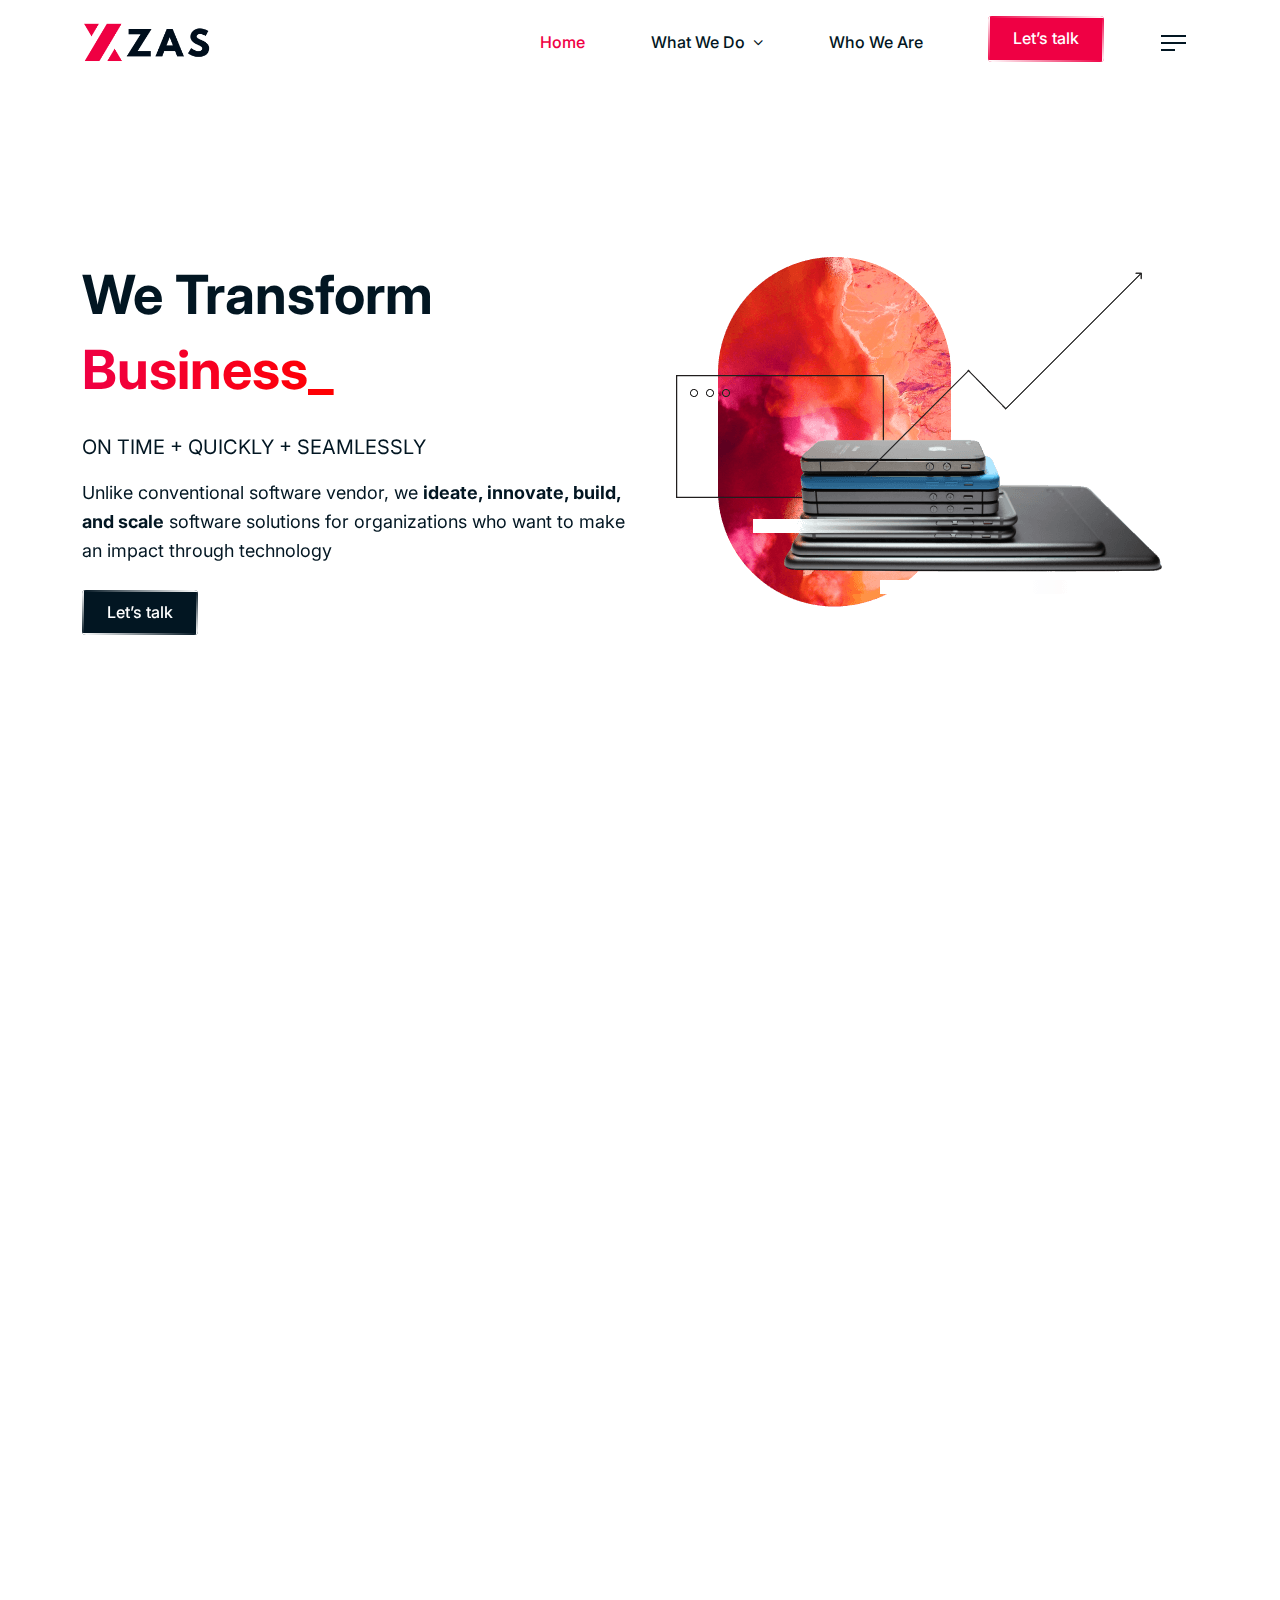
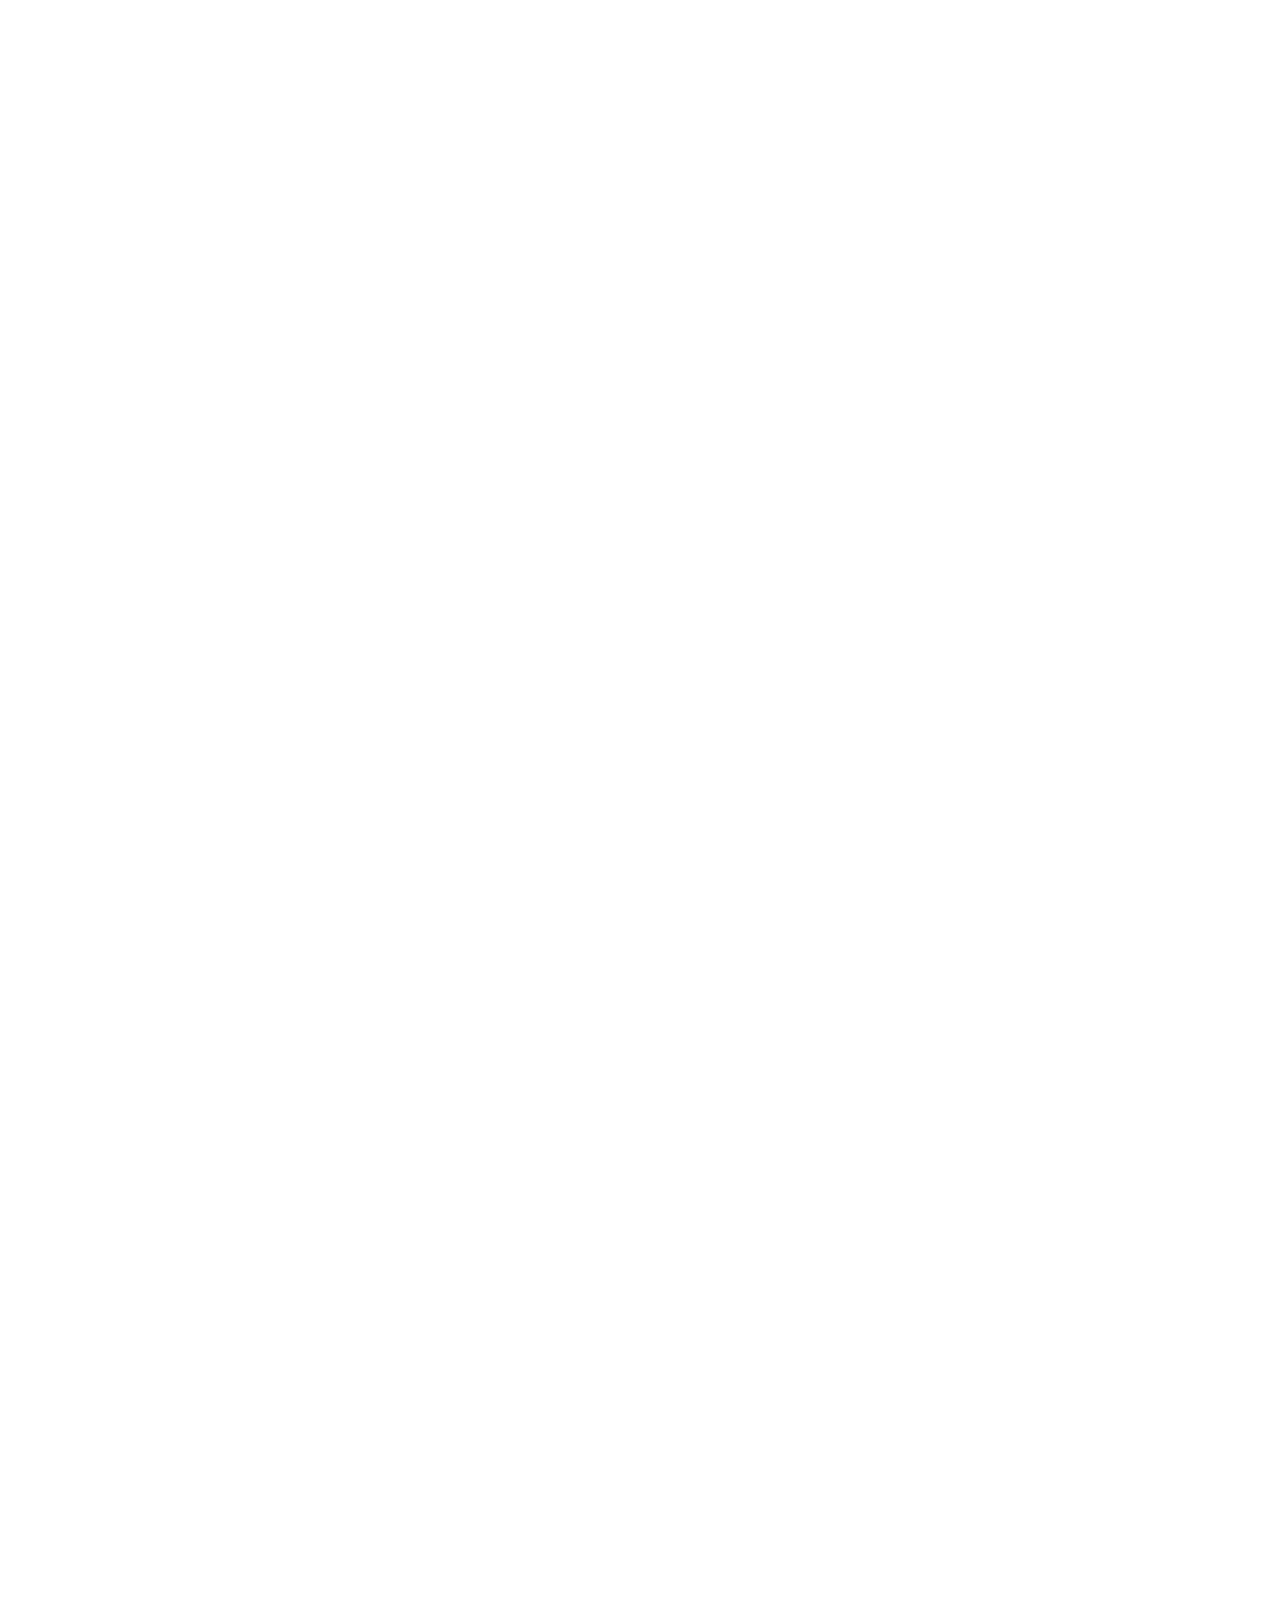
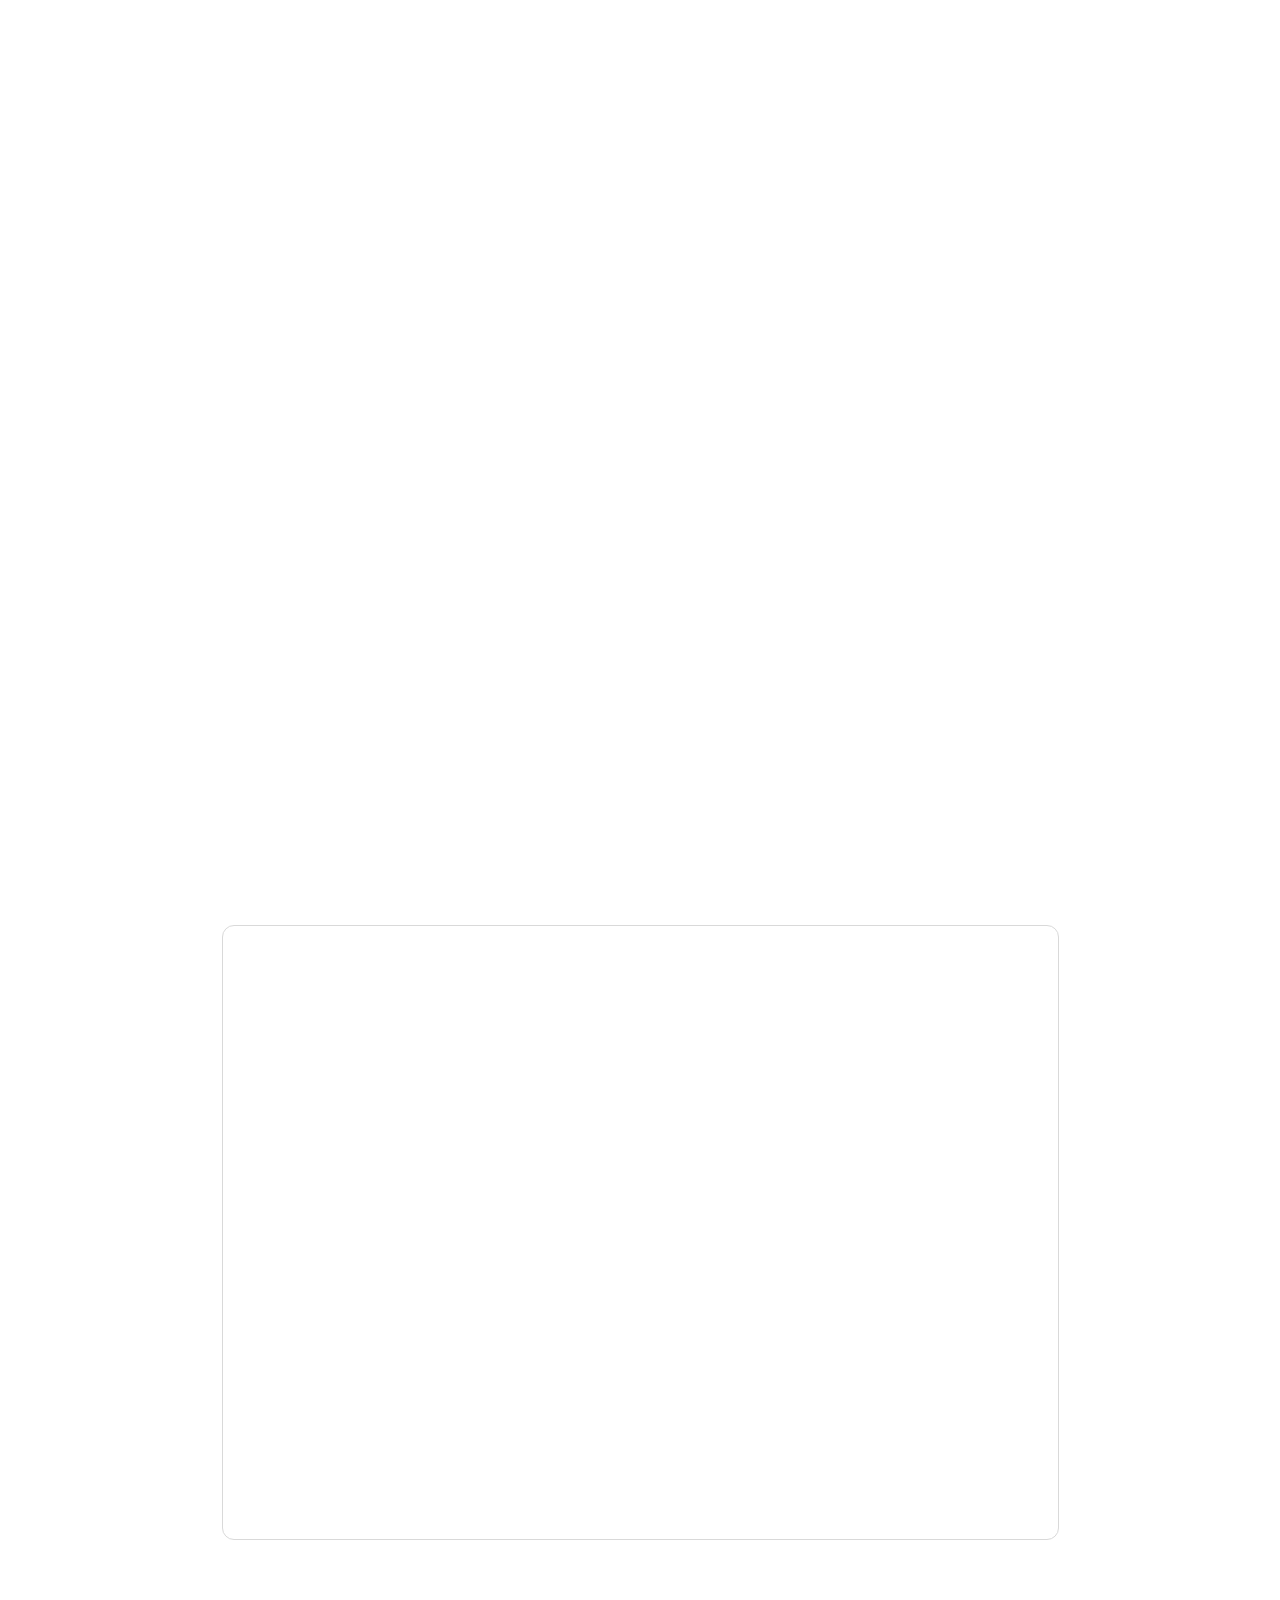
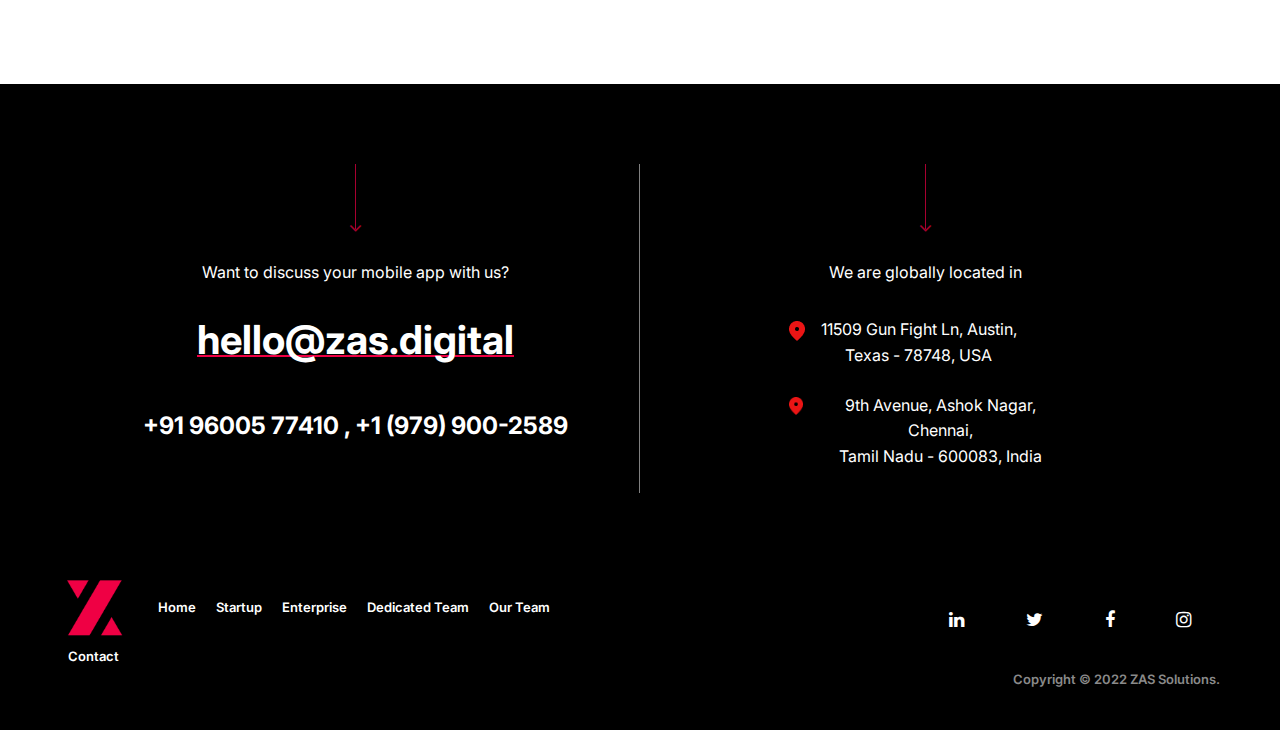
==== index.html @ b621e6e5 "Content Changes" ====
<!doctype html>
<html lang="en">
    <head>
        <meta http-equiv="Content-Type" content="text/html; charset=UTF-8">
        <meta name="viewport" content="width=device-width, initial-scale=1.0, maximum-scale=1.0, user-scalable=0, shrink-to-fit=no">
        <meta http-equiv="X-UA-Compatible" content="IE=edge">
        <link rel="icon" href="assets/images/favicon.svg" sizes="32x32" />
       
        <title>ZAS Solutions | India | You dream It, We Build It</title>
        <meta name="title" content="ZAS Solutions | You dream It, We Build It | Software Development Company | India" />
        <meta name="description" content="ZAS is a software development company headquartered in Austin, that designs and builds scalable software solutions for enterprises and startups. "/>
        <meta name="keywords" content="zas, z axis software solutions, maanavar, dedicated software team, consulting for Startups, technology consulting, strategy consulting, digital consulting, business operations management, operations consulting, digital transformation consulting, it services, it solutions, interactive consulting, zaxis software"/>
        <link rel="canonical" href="https://zas.digital/in-en" />

        <link rel="stylesheet" href="assets/css/aos.css">
        <link rel="stylesheet" href="assets/css/bootstrap.min.css">
        <link rel="stylesheet" href="assets/css/owl.carousel.min.css">
        <link href="https://fonts.googleapis.com/css2?family=Inter:wght@100;200;300;400;500;600;700;800;900&display=swap" rel="stylesheet">
        <link rel="stylesheet" href="assets/css/style.css">
        <link rel="stylesheet" href="assets/font-awesome/css/font-awesome.min.css">
        <link rel="stylesheet" href="assets/favorites/css/styles.min.css">
        
    </head>
    <div class="cursorA"></div>
    <header>
        <nav class="navbar main-menu navbar-expand-lg fixed-top">
            <div class="container">
            <a href="index.html" class="navbar-brand">
                <img src="assets/images/logo.png" class="img-fluid" alt="logo">
            </a>
            <div class="navbar-nav justify-content-end flex-grow-1 pe-3 show-desktop">
                <li>
                <a class="nav-item nav-link active" aria-current="page" href="index.html">Home</a>
                </li>
                <li class="dropdown ">
                    <a href="" class="dropdown-toggle py-2" type="button" id="dropdownMenuButton" data-bs-toggle="dropdown">
                        What We Do
                    </a>
                    <ul class="dropdown-menu" aria-labelledby="dropdownMenuButton">
                        <li><a class="dropdown-item" href="pd-startup.html">Startup</a></li>
                        <li><a class="dropdown-item" href="pd-enterprise.html">Enterprise</a></li>
                        <li><a class="dropdown-item" href="dedicated-team.html">Dedicated Team </a></li>
                    </ul>
                </li>
                <li>
                <a class="nav-item nav-link" href="who-we-are.html">Who We Are</a>
                </li>
                <li>
                    <a href="contact-us.html" class="theam-button red-btn"><span>Let’s talk</span></a>
                </li>
            </div>
            <button class="btn border-0" type="button" data-bs-toggle="offcanvas" data-bs-target="#offcanvasRight" aria-controls="offcanvasRight">
                <div class="bar1"></div>
                <div class="bar2"></div>
                <div class="bar3"></div>
            </button>
            
            </div>
        </nav>
        <div class="offcanvas offcanvas-end" tabindex="-1" id="offcanvasRight" aria-labelledby="offcanvasRightLabel">
            <div class="offcanvas-header d-block text-end">
                <button type="button" class="btn-close text-reset p-4" data-bs-dismiss="offcanvas" aria-label="Close"></button>
            </div>
            <div class="offcanvas-body">  
                <div class="row h-100">
                    <div class="align-self-top">  
                        <div class="overlay-content">
                            <a href="index.html" class="active">Home</a>
                            <a href="pd-startup.html">Startup</a>
                            <a href="pd-enterprise.html">Enterprise</a>
                            <a href="dedicated-team.html">Dedicated Team </a>
                            <a href="about.html">Our Team</a>
                            <a href="https://www.linkedin.com/company/zas-solutions/jobs/" target="_blank" >Jobs</a>
                            <a href="contact-us.html">Contact</a>
                        </div>
                    </div>
                    <div class="contact-menu align-self-end d-md-flex justify-content-between">
                        <div class="menu-contact ps-lg-5">
                            <a href="">hello@zas.digital </a><br>
                            <a href="">+91 96005 77410, +1 (979) 900-2589</a>
                        </div>
                        <div class="social-media align-self-center">
                            <ul>
                                <li><a href="https://www.linkedin.com/company/zas-solutions" target="_blank"><img src="assets/images/linkedin.png" class="img-fluid" alt="linkedin"></a></li>
                                <li><a href="https://twitter.com/zaxissoftware" target="_blank"><img src="assets/images/twitter.png" class="img-fluid" alt="twitter"></a></li>
                                <li><a href="https://www.facebook.com/zaxissoftware/" target="_blank"><img src="assets/images/fb.png" class="img-fluid" alt="facebook"></a></li>
                                <li><a href="https://www.instagram.com/zaxissoftware/" target="_blank"><img src="assets/images/insta.png" class="img-fluid" alt="Insta"></a></li>
                            </ul>
                        </div>
                    </div>
                </div>
            </div>
        </div>
    </header>
    <body>
        <section class="main-banner vh-100">
            <div class="container h-100">
                <div class="d-flex align-self-center h-100">
                    <div class="row">
                        <div class="col-md-6 align-self-center" data-aos="fade-zoom-in" data-aos-easing="ease-in-back" data-aos-delay="300" data-aos-offset="0">
                            <h1 class="mb-4 typewriter">We Transform<br> <span data-text="Business, Ideas, Products"></span> </h1>
                            <span class="font-20 text-uppercase mb-3 d-block">On time + Quickly + Seamlessly</span>
                            <p class="paragraph mb-4">Unlike conventional software vendor, we <strong>ideate, innovate, build, and scale</strong> software solutions for organizations who want to make an impact through technology   </p>
                            <a href="contact-us.html" class="theam-button black-btn"><span>Let’s talk </span></a>
                        </div>
                        <div class="col-md-6 align-self-center text-center" data-aos="fade-zoom-in" data-aos-easing="ease-in-back" data-aos-delay="300" data-aos-offset="0">
                            <img src="assets/images/app-development.png" class="img-fluid" alt="home-banner-image">
                            
                        </div>
                    </div>
                </div>
            </div>
        </section>
        <section class="pb-5">
            <div class="container">
                <div class="row">
                    <div class="col-md-6 mb-4" data-aos="fade-up">
                        <h3 class="mb-4">Who are we, and<br> What we do? </h3>
                        <p class="paragraph">ZAS is a team of ordinary people who've built extraordinary software products for both startups and enterprises. </p>
                        <p class="paragraph">We work alongside founders and partner with them in the process of creating web & mobile apps: <strong>product definition, UX & UI, development, launch, post-launch activities, and support. </strong></p>
                        <div class="my-4 pt-3">
                            <a href="contact-us.html" class="theam-button black-btn"><span>Discuss our process</span></a>
                        </div>
                    </div>
                    <div class="col-md-6" data-aos="fade-up">
                        <div class="who-we-are">
                            <h5 class="mb-3">Discovery</h5>
                            <p>We collaborate with you to understand the problem you’re trying to solve and find the right digital product solution to your problem. We analyze the problem and help you choose the best alternative for your product.</p>
                        </div>
                        <div class="who-we-are">
                            <h5 class="mb-3">Design</h5>
                            <p>Based on the insights gained, you'll collaborate with our designers and product people to create a user-friendly UI/UX experience. You'll also be able to collect feedback from your target users in this process.</p>
                        </div>
                        <div class="who-we-are">
                            <h5 class="mb-3">Development</h5>
                            <p>In our scrum-based agile process, you’ll receive by-weekly iterative builds to track the process, test the product, and make adjustments.</p>
                        </div>
                    </div>
                </div>
            </div>
        </section>
        <section class="multi-platform">
            <div class="container">
                <h3 class="text-center mb-lg-5 mb-4" data-aos="fade-up">Multi-Platform</h3>
                <div class="row justify-content-center" data-aos="fade-up">
                    <div class="col-lg-2 col-md-3 col-6 text-center py-lg-3">
                        <div class="platform-item">
                            <img src="assets/images/flatform-icon1.png" class="img-fluid mb-3" alt="flatform-icon">
                            <p class="fw-500">iOS / Android</p>
                        </div>
                    </div>
                    <div class="col-lg-2 col-md-3 col-6 text-center py-lg-3">
                        <div class="platform-item">
                            <img src="assets/images/flatform-icon2.png" class="img-fluid mb-3" alt="flatform-icon">
                            <p class="fw-500">MacOS / Window</p>
                        </div>
                    </div>
                    <div class="col-lg-2 col-md-3 col-6 text-center py-lg-3">
                        <div class="platform-item">
                            <img src="assets/images/flatform-icon3.png" class="img-fluid mb-3" alt="flatform-icon">
                            <p class="fw-500">Wearables</p>
                        </div>
                    </div>
                    <div class="col-lg-2 col-md-3 col-6 text-center py-lg-3">
                        <div class="platform-item">
                            <img src="assets/images/flatform-icon4.png" class="img-fluid mb-3" alt="flatform-icon">
                            <p class="fw-500">IoT</p>
                        </div>
                    </div>
                    <div class="col-lg-2 col-md-3 col-6 text-center py-lg-3">
                        <div class="platform-item">
                            <img src="assets/images/flatform-icon5.png" class="img-fluid mb-3" alt="flatform-icon">
                            <p class="fw-500">Smart TVs</p>
                        </div>
                    </div>
                    <div class="col-lg-2 col-md-3 col-6 text-center  py-lg-3">
                        <div class="platform-item">
                            <img src="assets/images/flatform-icon6.png" class="img-fluid mb-3" alt="flatform-icon">
                            <p class="fw-500">Handheld / POS</p>
                        </div>
                    </div>
                </div>
            </div>
        </section>
        <section class="py-lg-5 ">
            <div class="container py-5">
                <h3 class="text-center mb-5" data-aos="fade-up">What We Do</h3>
                <div class="row justify-content-center" data-aos="fade-up">
                    <div class="col-lg-4 col-md-6 mb-4">
                        <div class="primary-card card what-wedo-card">
                            <div class="card-header text-center bg-none border-0  border-line position-relative">
                                <h4>Start Up</h4>
                            </div>
                            <div class="card-body text-center py-4 ">
                                <div class="body-content">
                                    <h5 class="fw-600 mb-3 mt-2">Prototype Development </h5>
                                    <p>From Idea to a Functional<br> Product </p>
                                </div>
                                <a href="contact-us.html" class="theam-button black-btn mb-3 mt-1"><span>Build me a product</span></a>
                            </div>
                            <div class="card-footer bg-none pt-4">
                                <ul>
                                    <li>Analysis</li>
                                    <li>Design and Development </li>
                                    <li>MVP</li>
                                    <li>Support</li>
                                </ul>
                            </div>
                        </div>
                    </div>
                    <div class="col-lg-4 col-md-6 mb-4">
                        <div class="primary-card card what-wedo-card">
                            <div class="card-header text-center bg-none border-0  border-line position-relative">
                                <h4>SME</h4>
                            </div>
                            <div class="card-body text-center py-4 ">
                                <div class="body-content">
                                    <h5 class="fw-600 mb-3 mt-2">Digital Transformation </h5>
                                    <p>Mobile Apps, Web Services</p>
                                </div>
                                <a href="contact-us.html" class="theam-button black-btn mb-3 mt-1"><span>Embark on the digital journey</span></a>
                            </div>
                            <div class="card-footer bg-none pt-4">
                                <ul>
                                    <li>Digital Strategy </li>
                                    <li>Application modernization </li>
                                    <li>Architecture</li>
                                    <li>DevOps</li>
                                    <li>Cloud Solutions </li>
                                </ul>
                            </div>
                        </div>
                    </div>
                    <div class="col-lg-4 col-md-6 mb-4">
                        <div class="primary-card card what-wedo-card">
                            <div class="card-header text-center bg-none border-0 border-line position-relative">
                                <h4>Dedicated Team</h4>
                            </div>
                            <div class="card-body text-center py-4 ">
                                <div class="body-content">
                                    <h5 class="fw-600 mb-3 mt-2">Agile Team On Demand </h5>
                                    <p>Project Manager, Developer,<br> Designer and QA </p>
                                </div>
                                <a href="contact-us.html" class="theam-button black-btn mb-3 mt-1"><span>Scale your Team</span></a>
                            </div>
                            <div class="card-footer bg-none pt-4">
                                <ul>
                                    <li>Top 1% Talent</li>
                                    <li>Best Quality/Cost ratio </li>
                                    <li>Effective Collaboration </li>
                                    <li>On-Demand Scaling</li>
                                    <li>Time-Zone Alignment</li>
                                </ul>
                            </div>
                        </div>
                    </div>
                </div>
            </div>
        </section>
        <section class="py-5 mt-lg-5">
            <div class="container py-5 mt-lg-4">
                <div class="row">
                    <div class="col-xl-4 col-md-5 pe-lg-3 mb-4"  data-aos="fade-up">
                        <h3>As you can see, our top tech experts really got you covered.</h3>
                        <p>Don't see the technology you need? <br>No worries, we will arrange it for you!<br> Just contact us!</p>
                        <a href="contact-us.html" class="theam-button black-btn mt-4"><span>Let’s talk</span></a>
                    </div>
                    <div class="col-xl-6 col-md-7 ms-auto" data-aos="fade-up">
                        <div class="row row-cols-lg-5 text-center">
                            <div class="col mb-4">
                                <div class="experts">
                                    <img src="assets/images/icon1.png" class="img-fluid" alt="icons">
                                    <p>Node.js</p>
                                </div>
                            </div>
                            <div class="col mb-4">
                                <div class="experts">
                                    <img src="assets/images/icon2.png" class="img-fluid" alt="icons">
                                    <p>React Native</p>
                                </div>
                            </div>
                            <div class="col mb-4">
                                <div class="experts">
                                    <img src="assets/images/icon2.png" class="img-fluid" alt="icons">
                                    <p>React.js</p>
                                </div>
                            </div>
                            <div class="col mb-4">
                                <div class="experts">
                                    <img src="assets/images/icon4.png" class="img-fluid" alt="icons">
                                    <p>Angular</p>
                                </div>
                            </div>
                            <div class="col mb-4">
                                <div class="experts">
                                    <img src="assets/images/icon5.png" class="img-fluid" alt="icons">
                                    <p>Javascript</p>
                                </div>
                            </div>
                            <div class="col mb-4">
                                <div class="experts">
                                    <img src="assets/images/icon6.png" class="img-fluid" alt="icons">
                                    <p>.Net Core</p>
                                </div>
                            </div>
                            <div class="col mb-4">
                                <div class="experts">
                                    <img src="assets/images/icon7.png" class="img-fluid" alt="icons">
                                    <p>.Net</p>
                                </div>
                            </div>
                            <div class="col mb-4">
                                <div class="experts">
                                    <img src="assets/images/icon8.png" class="img-fluid" alt="icons">
                                    <p>Xamarin</p>
                                </div>
                            </div>
                            <div class="col mb-4">
                                <div class="experts">
                                    <img src="assets/images/icon9.png" class="img-fluid" alt="icons">
                                    <p>Java</p>
                                </div>
                            </div>
                            <div class="col mb-4">
                                <div class="experts">
                                    <img src="assets/images/icon12.png" class="img-fluid" alt="icons">
                                    <p>PHP</p>
                                </div>
                            </div>
                            <div class="col mb-4">
                                <div class="experts">
                                    <img src="assets/images/icon11.png" class="img-fluid" alt="icons">
                                    <p>Mongo DB</p>
                                </div>
                            </div>
                            <div class="col mb-4">
                                <div class="experts">
                                    <img src="assets/images/icon10.png" class="img-fluid" alt="icons">
                                    <p>SQL</p>
                                </div>
                            </div>
                            <div class="col mb-4">
                                <div class="experts">
                                    <img src="assets/images/icon13.png" class="img-fluid" alt="icons">
                                    <p>Wordpress</p>
                                </div>
                            </div>
                            <div class="col mb-4">
                                <div class="experts">
                                    <img src="assets/images/icon14.png" class="img-fluid" alt="icons">
                                    <p>AWS</p>
                                </div>
                            </div>
                            <div class="col mb-4">
                                <div class="experts">
                                    <img src="assets/images/icon15.png" class="img-fluid" alt="icons">
                                    <p>Azure</p>
                                </div>
                            </div>
                        </div>
                    </div>
                </div>
                
            </div>
        </section>
        <section class="certify pt-3 py-lg-5">
            <div class="container py-lg-5">
                <h3 class="text-center mb-5" data-aos="fade-up">Our Experts Are Certified With</h3>
                <div class="row" data-aos="fade-up">
                    <div class="col-xl-2 col-md-4 col-6 text-center align-self-center mb-4">
                        <img src="assets/images/experts1.png" class="img-fluid" alt="Certified experts">
                    </div>
                    <div class="col-lg-2 col-md-4 col-6  text-center align-self-center mb-4">
                        <img src="assets/images/experts2.png" class="img-fluid" alt="Certified experts">
                    </div>
                    <div class="col-lg-2 col-md-4 col-6  text-center align-self-center mb-4">
                        <img src="assets/images/experts3.png" class="img-fluid" alt="Certified experts">
                    </div>
                    <div class="col-lg-2 col-md-4 col-6  text-center align-self-center mb-4">
                        <img src="assets/images/experts4.png" class="img-fluid" alt="Certified experts">
                    </div>
                    <div class="col-lg-2 col-md-4 col-6 text-center align-self-center mb-4">
                        <img src="assets/images/experts5.png" class="img-fluid" alt="Certified experts">
                    </div>
                    <div class="col-lg-2 col-md-4 col-6 text-center align-self-center mb-4">
                        <img src="assets/images/experts6.png" class="img-fluid" alt="Certified experts">
                    </div>
                </div>
            </div>
        </section>
        <section class="faq py-5 mb-lg-5">
            <div class="container py-5">
               <div class="col-lg-9 col-md-12 mx-auto">
                    <h3 class="text-center mb-5" data-aos="fade-up">Frequently Asked Questions</h3>
                    <div class="faq-items" >
                        <div class="accordion" id="faq">
                            <div class="accordion-item" data-aos="fade-up">
                                <h2 class="accordion-header" id="headingOne">
                                    <button class="accordion-button" type="button" data-bs-toggle="collapse" data-bs-target="#collapseOne" aria-expanded="true" aria-controls="collapseOne">
                                        How much does it cost to make an app?
                                    </button>
                                </h2>
                                <div id="collapseOne" class="accordion-collapse collapse show" aria-labelledby="headingOne" data-bs-parent="#faq">
                                    <div class="accordion-body">
                                        <p>“Not all apps are created equal” - says the ‘Declaration of Techdependence’. The type of your app will determine the complexity of the solution and the number of hours required. While type is the first thing you should figure out, you have to set the features requirement. In IT the industry standard on paying people is measured in hourly rates of which vary anywhere from $25 to $200/hour. </p>
                                    </div>
                                </div>
                            </div>
                            <div class="accordion-item" data-aos="fade-up">
                                <h2 class="accordion-header" id="headingTwo">
                                    <button class="accordion-button collapsed" type="button" data-bs-toggle="collapse" data-bs-target="#collapseTwo" aria-expanded="false" aria-controls="collapseTwo">
                                        What is MVP?
                                    </button>
                                </h2>
                                <div id="collapseTwo" class="accordion-collapse collapse" aria-labelledby="headingTwo" data-bs-parent="#faq">
                                    <div class="accordion-body">
                                        <p>MVP stands for Minimum Viable Product. MVP is the best way to check if your idea really has a demand? Will people use it or not? Mostly, this is a product with ONLY ONE function.  The whole point of MVP is that you should define what your app does in one sentence and create a product that does nothing else. </p>    
                                    </div>
                                </div>
                            </div>
                            <div class="accordion-item" data-aos="fade-up">
                                <h2 class="accordion-header" id="headingThree">
                                    <button class="accordion-button collapsed" type="button" data-bs-toggle="collapse" data-bs-target="#collapseThree" aria-expanded="false" aria-controls="collapseThree">
                                        Why do you use Agile methodology?  
                                    </button>
                                </h2>
                                <div id="collapseThree" class="accordion-collapse collapse" aria-labelledby="headingThree" data-bs-parent="#faq">
                                    <div class="accordion-body">
                                        <p>From a software development point of view, Agile channels motivation and productivity into a customer-centric approach. From an enterprise point of view, Agile provides flexibility and reduces time to market. It prioritizes and re-prioritizes tasks by integrating user feedback, which ultimately makes development easier for software engineers and helps a product meet customer needs more fluidly. </p>    
                                    </div>
                                </div>
                            </div>
                            <div class="accordion-item" data-aos="fade-up">
                                <h2 class="accordion-header" id="headingFour">
                                    <button class="accordion-button collapsed" type="button" data-bs-toggle="collapse" data-bs-target="#collapseFour" aria-expanded="false" aria-controls="collapseFour">
                                        What services does ZAS offer as a software house?   
                                    </button>
                                </h2>
                                <div id="collapseFour" class="accordion-collapse collapse" aria-labelledby="headingFour" data-bs-parent="#faq">
                                    <div class="accordion-body">
                                        <p>At ZAS, we genuinely believe in a flexible approach to the client’s needs and the goals they plan to achieve. That’s why we deliver the full spectrum of software services. Our main area of expertise is custom software development; we build tailor-made applications with business in mind. At the same time, we can help you by forming dedicated, cross-functional development teams or through staff augmentation services. We also offer software solution consulting when needed, especially when you need advice on software solutions or are stuck with a particular project. </p>     
                                    </div>
                                </div>
                            </div>
                            <div class="accordion-item" data-aos="fade-up">
                                <h2 class="accordion-header" id="headingFive">
                                    <button class="accordion-button collapsed" type="button" data-bs-toggle="collapse" data-bs-target="#collapseFive" aria-expanded="false" aria-controls="collapseFive">
                                        What do we need before starting a software project with your company?    
                                    </button>
                                </h2>
                                <div id="collapseFive" class="accordion-collapse collapse" aria-labelledby="headingFive" data-bs-parent="#faq">
                                    <div class="accordion-body">
                                        <p>We know no one solution fits all kinds of clients and business cases, but we have created our own “ZAS Way” methodology, based on which we focus firstly on your business, your goals, and the existing technological landscape. Therefore, before we start any project, we need to go through the initial business engagement and discovery together with you. Based on the output of this phase, we can propose a dedicated solution, and of course you can decide if you will proceed further with ZAS. </p>    
                                    </div>
                                </div>
                            </div>
                            <div class="accordion-item" data-aos="fade-up">
                                <h2 class="accordion-header" id="headingSix">
                                    <button class="accordion-button collapsed" type="button" data-bs-toggle="collapse" data-bs-target="#collapseSix" aria-expanded="false" aria-controls="collapseSix">
                                        How do we assure privacy and confidentiality?     
                                    </button>
                                </h2>
                                <div id="collapseSix" class="accordion-collapse collapse" aria-labelledby="headingSix" data-bs-parent="#faq">
                                    <div class="accordion-body">
                                        <p>We sign NDAs and Confidentiality Agreements as required by you. All our employees are full-time employees and are bound by company Confidentiality and Non-Disclosure clauses. Additionally, for sensitive projects, we can sign custom NDAs. </p>    
                                    </div>
                                </div>
                            </div>
                        </div>
                    </div>
               </div>
            </div>
         </section>
         
        <footer>
            <div class="footer-top">
                <div class="container">
                    <div class="row">
                        <div class="col-lg-6 text-white text-center border-right position-relative">
                            <div class="down-arrow position-relative"></div>
                            <p class="mt-5 mb-4">Want to discuss your mobile app with us?</p>
                            <h2 class=""><a href="mailto:hello@zas.digital" class="link white link--big link--animated with-padding link-reverse-direction"><span class="inner">hello@zas.digital</span></a></h2>
                            <h5> 
                            <a href="tel:+91 96005 77410">+91 96005 77410 , </a>
                                <a href="tel:+1 (979) 900-2589">+1 (979) 900-2589</a></h5>   
                        </div>
                        <div class="col-lg-6 text-white text-center  position-relative">
                            <div class="down-arrow position-relative"></div>
                            <p class="mt-5 mb-4 pb-lg-2">We are globally located in</p>
                            <div class="col-md-6 mx-auto">
                                <div class="d-flex mb-4">
                                    <div class="me-3">
                                        <img src="assets/images/location.png" class="img-fluid" alt="location">
                                    </div>
                                    <div>
                                        <p class="text-white mb-0">11509 Gun Fight Ln, Austin,<br> Texas - 78748, USA</p>
                                    </div>
                                </div>
                                <div class="d-flex mb-4">
                                    <div class="me-3">
                                        <img src="assets/images/location.png" class="img-fluid" alt="location">
                                    </div>
                                    <div>
                                        <p class="text-white mb-0">9th Avenue, Ashok Nagar, Chennai,<br> Tamil Nadu - 600083, India</p>
                                    </div>
                                </div>
                            </div>
                        </div>
                    </div>
                </div>
            </div>
            <div class="footer-bottom pb-4">
                <div class="container-fluid px-lg-5 px-2">
                    <div class="row mx-0">
                        <div class="col-lg-6 text-lg-start align-self-center text-center">
                            <ul class="">
                                <li  class="footer-logo"><a href="index.html"><img src="assets/images/footer-logo.png" class="img-fluid me-lg-2 mb-lg-0 mb-4" width="70px" alt="footer-logo"></a></li>
                                <li><a href="index.html">Home</a></li>
                                <li><a href="pd-startup.html">Startup</a></li>
                                <li><a href="pd-enterprise.html">Enterprise</a></li>
                                <li class="show-desktop"><a href="dedicated-team.html" class="active">Dedicated Team </a></li>
                                <li><a href="about.html">Our Team</a></li>
                                <li><a href="contact-us.html">Contact</a></li>
                                
                            </ul>
                        </div>
                        <div class="col-lg-6 py-lg-0 py-4 align-self-center text-lg-end text-center">
                            <ul class="social-icons">
                                <li><a href="https://www.linkedin.com/company/zas-solutions" target="_blank"><i class="fa fa-linkedin"></i></a></li>
                                <li><a href="https://twitter.com/zaxissoftware" target="_blank"><i class="fa fa-twitter"></i></a></li>
                                <li><a href="https://www.facebook.com/zaxissoftware/" target="_blank"><i class="fa fa-facebook"></i></a></li>
                                <li><a href="https://www.instagram.com/zaxissoftware/" target="_blank"><i class="fa fa-instagram"></i></a></li>
                            </ul>
                        </div>
                        <div class="col-md-12 copyright text-lg-end text-center">
                            <p>Copyright © 2022 ZAS Solutions.</p>
                        </div>
                    </div>
                </div>
            </div>
        </footer>
        
        <script src="assets/js/jquery.js"></script>
        <script src="assets/js/popper.min.js"></script>
        <script src="assets/js/bootstrap.min.js"></script>
        <script src="assets/js/aos.js"></script>
        <script src="assets/js/custom.js"></script>
        <script src="assets/js/owl.carousel.js"></script>
        <script src="assets/js/gsap.min.js"></script>
        
    </body>
</html>
---- assets/css/style.css ----
:root {
  --black-color: #021622;
  /* --red-color:#EB1515; */
  --red-color: #ef0044;
  --white-color: #ffffff;
  --dark-green-color: #ffffff;
  --light-blue-color: #f9fbff;
}
.text-black {
  color: var(--black-color) !important;
}
.bg-black {
  background-color: var(--black-color) !important;
}

.text-red {
  color: var(--red-color) !important;
}
.bg-red {
  background-color: var(--red-color) !important;
}

.text-white {
  color: var(--white-color) !important;
}
.bg-white {
  background-color: var(--white-color) !important;
}

.text-light-blue {
  color: var(--light-blue-color) !important;
}
.bg-light-blue {
  background-color: var(--light-blue-color) !important;
}
/* global properties */

body {
  font-family: "Inter", sans-serif;
  font-size: 16px;
  color: var(--black-color);
  line-height: 1.6;
  font-weight: 400;
  transition: all 1.3s ease-out;
}

.paragraph {
  font-size: 18px !important;
  line-height: 1.6;
}
ul {
  padding: 0;
  margin: 0;
}
h1,
h2,
h3,
h4,
h5,
h6 {
  font-weight: 700;
}
h1 {
  font-size: 54px;
  line-height: 75px;
}
h2 {
  font-size: 40px;
  line-height: 62px;
}
h3 {
  font-size: 36px;
  line-height: 50px;
}
h4 {
  font-size: 26px;
}
h5 {
  font-size: 24px;
}
h6 {
  font-size: 20px;
}
.font-20 {
  font-size: 20px;
}
.fw-600 {
  font-weight: 600;
}
.fw-500 {
  font-weight: 500;
}
.bg-none {
  background-color: transparent;
  background: transparent;
}
.theam-button {
  text-decoration: none;
  color: var(--white-color) !important;
  font-weight: 500;
  padding: 10px 25px;
  display: inline-block;
  border-radius: 4px;
  transition: all ease 0.5s;
  position: relative;
  overflow: hidden;
}
.black-btn {
  background: var(--black-color);
}
.red-btn {
  background: var(--red-color);
}
.theam-button:before {
  content: "";
  position: absolute;
  top: 0;
  left: 0;
  width: 100%;
  height: 2px;
  background: -webkit-gradient(
    linear,
    right top,
    left top,
    from(#ffffff),
    to(transparent)
  );
  background: linear-gradient(right, #ffffff, transparent);
  -webkit-animation: right 2s linear infinite;
  animation: right 2s linear infinite;
}
.theam-button::after {
  content: "";
  position: absolute;
  bottom: 0;
  left: 0;
  width: 100%;
  height: 2px;
  background: -webkit-gradient(
    linear,
    left top,
    right top,
    from(#ffffff),
    to(transparent)
  );
  background: linear-gradient(left, #ffffff, transparent);
  -webkit-animation: left 2s linear infinite;
  animation: left 2s linear infinite;
}
.theam-button span::before {
  content: "";
  position: absolute;
  top: 0;
  left: 0;
  width: 2px;
  height: 100%;
  background: -webkit-gradient(
    linear,
    left top,
    left bottom,
    from(#ffffff),
    to(transparent)
  );
  background: linear-gradient(top, #ffffff, transparent);
  -webkit-animation: top 2s linear infinite;
  animation: top 2s linear infinite;
  -webkit-animation-delay: 1s;
  animation-delay: 1s;
}
.theam-button span::after {
  content: "";
  position: absolute;
  bottom: 0;
  right: 0;
  width: 2px;
  height: 100%;
  background: -webkit-gradient(
    linear,
    left bottom,
    left top,
    from(#ffffff),
    to(transparent)
  );
  background: linear-gradient(bottom, #ffffff, transparent);
  -webkit-animation: bottom 2s linear infinite;
  animation: bottom 2s linear infinite;
  -webkit-animation-delay: 1s;
  animation-delay: 1s;
}

@-webkit-keyframes left {
  0% {
    -webkit-transform: translateX(100%);
    transform: translateX(100%);
  }
  100% {
    -webkit-transform: translateX(-100%);
    transform: translateX(-100%);
  }
}

@keyframes left {
  0% {
    -webkit-transform: translateX(100%);
    transform: translateX(100%);
  }
  100% {
    -webkit-transform: translateX(-100%);
    transform: translateX(-100%);
  }
}

@-webkit-keyframes right {
  0% {
    -webkit-transform: translateX(-100%);
    transform: translateX(-100%);
  }
  100% {
    -webkit-transform: translateX(100%);
    transform: translateX(100%);
  }
}

@keyframes right {
  0% {
    -webkit-transform: translateX(-100%);
    transform: translateX(-100%);
  }
  100% {
    -webkit-transform: translateX(100%);
    transform: translateX(100%);
  }
}

@-webkit-keyframes top {
  0% {
    -webkit-transform: translateY(100%);
    transform: translateY(100%);
  }
  100% {
    -webkit-transform: translateY(-100%);
    transform: translateY(-100%);
  }
}

@keyframes top {
  0% {
    -webkit-transform: translateY(100%);
    transform: translateY(100%);
  }
  100% {
    -webkit-transform: translateY(-100%);
    transform: translateY(-100%);
  }
}

@-webkit-keyframes bottom {
  0% {
    -webkit-transform: translateY(-100%);
    transform: translateY(-100%);
  }
  100% {
    -webkit-transform: translateY(100%);
    transform: translateY(100%);
  }
}

@keyframes bottom {
  0% {
    -webkit-transform: translateY(-100%);
    transform: translateY(-100%);
  }
  100% {
    -webkit-transform: translateY(100%);
    transform: translateY(100%);
  }
}
button:focus {
  box-shadow: none !important;
  border-color: transparent;
}
.form-control:focus {
  box-shadow: none !important;
  border: 1px solid var(--black-color);
  opacity: 1;
}
/* {
    z-index: 1;
	mix-blend-mode: difference;
	transition: all 0.3s ease-out;
}  */
@supports (mix-blend-mode: difference) {
  .cursorA {
    background-color: EF0044;
  }
}
@supports not (mix-blend-mode: difference) {
  .cursorA {
    color: white;
  }
}
.cursorA {
  position: fixed;
  pointer-events: none;
  opacity: 0; /* Hide cursor Top Left */
  top: 0;
  left: 0;
  width: 13px;
  height: 13px;
  background: white;
  border: 2.2px solid white;
  border-radius: 50%;
  mix-blend-mode: exclusion;
}
.cursorA {
  z-index: 9999;
  mix-blend-mode: difference;
  transition: all 0.3s ease-out;
}
/* navigation */
.main-menu.stickey {
  transition: all 0.5s ease-in-out;
  box-shadow: 0px 4px 4px rgba(2, 22, 34, 0.15);
}
.main-menu {
  padding: 1rem 0;
  transition: all 0.5s ease-in-out;
  background: var(--white-color);
}
.navbar-brand img {
  width: 8rem;
}
.navbar-nav li {
  padding: 0 1.8rem;
  align-self: center;
  position: relative;
}
.navbar-nav li a {
  color: var(--black-color);
  text-decoration: none;
  font-size: 16px !important;
  font-weight: 500;
  position: relative;
}
/* .navbar-nav li a:after,.navbar-nav li a.active:after,.main-menu .navbar-nav .dropdown-menu a:after{
    content: '';
    display: block;
    width: 0;
    height: 5px;
    background: var(--red-color);
    transition: width .3s;
    border: 0;
    position: absolute;
    bottom: -1.5rem;
    left: 0;
} */
.main-menu .navbar-nav .dropdown-menu a.active,
.offcanvas-body a.active,
.navbar-nav li a.active {
  color: var(--red-color) !important;
}
/* .navbar-nav li a:hover::after,.navbar-nav li a.active:after{width: 100%;} */
.navbar-nav li .dropdown-toggle::after {
  border: 0;
  content: "\f107";
  font-family: "FontAwesome";
  vertical-align: baseline;
}
.dropdown li a::after,
.dropdown li a:hover::after {
  display: none !important;
}
.main-menu .navbar-nav .dropdown-menu {
  border: 0;
  border-top: 2px solid var(--red-color);
  box-shadow: 0px 4px 4px rgb(2 22 34 / 15%);
  border-radius: 0 0 8px 8px;
  margin-top: 1rem !important;
  padding-bottom: 1rem;
}
.main-menu .navbar-nav .dropdown-menu a {
  color: var(--black-color);
  background: transparent;
}
.offcanvas {
  width: 80% !important;
}
.main-menu .navbar-nav .dropdown-menu a {
  padding: 0.5rem;
}
.main-menu .open,
.main-menu .close {
  display: inline-block;
  cursor: pointer;
  font-size: 2rem;
  color: #fff;
  text-decoration: none;
  transition: 0.5s;
}
.main-menu .close {
  content: "+";
  font-size: 4rem;
  color: red;
  font-weight: 100;
  transform: rotate(45deg);
}
.bar1,
.bar2,
.bar3 {
  background-color: var(--black-color);
  width: 25px;
  height: 2px;
  margin: 5px 0;
  transition: 0.4s;
}
.sticky-header .bar1,
.sticky-header .bar2,
.sticky-header .bar3 {
  background-color: #000;
}
.bar3 {
  width: 14px;
}
.change .bar3 {
  -webkit-transform: rotate(45deg) translate(-3px, -4px);
  transform: rotate(45deg) translate(-3px, -4px);
  width: 100%;
}
.change .bar1 {
  -webkit-transform: rotate(-45deg) translate(-1px, 2px);
  transform: rotate(-45deg) translate(-1px, 2px);
}
.change .bar2 {
  display: none;
}

.main-menu .overlay {
  position: fixed;
  width: 0;
  top: 0;
  background-color: var(--white-color);
  overflow-x: hidden;
  height: 100%;
  transition: 0.5s;
  right: 0;
  box-shadow: rgb(34 34 34 / 20%) 10px 10px 20px 20px;
}

.offcanvas-body {
  text-align: right;
  position: relative;
  width: 100%;
}
.offcanvas.offcanvas-end {
  padding-right: 5%;
}
.offcanvas-body a,
.offcanvas-body .navbar-nav li a {
  font-size: 52px;
  font-weight: 700;
  color: var(--black-color);
  display: block;
  text-decoration: none;
  /* transition: all 0.5s ease-in-out; */
  transition: 300ms;
  position: relative;
  /* padding: 0.5rem 0; */
}
.offcanvas-body a:hover {
  /* margin-right: 1rem; */
  transform: scale(1.001);
  /* transition: all 0.5s ease-in-out; */
  color: var(--red-color);
}
.offcanvas-body a:after {
  content: "";
  position: absolute;
  bottom: 0;
  left: 50%;
  width: 0%;
  transform: translateX(-50%);
  height: 3px;
  background: #fff;
  transition: 0.3s;
  display: block;
}
.social-media ul li {
  list-style-type: none;
  display: inline-block;
  margin: 0 1rem;
}
.menu-contact {
  text-align: left;
}
.menu-contact a {
  text-decoration: none;
  color: var(--red-color);
  display: inline-block;
  font-size: 18px;
  font-weight: 400;
}
.social-media ul li:last-child {
  margin-right: 0;
}
.dropdown-menu li a:hover {
  background-color: transparent;
}
/* Footer */
footer {
  background: #000000;
}
.footer-top {
  padding: 5rem 0;
}
.footer-top h2 a {
  text-decoration: none;
  position: relative;
  z-index: 999;
}
.footer-top h2 a {
  overflow: hidden;
  display: inline;
  transition: all 0.3s ease-in-out;
  margin-bottom: 1.5rem;
  display: block;
}
.copyright p {
  color: #8a8a8a !important;
  font-size: 13px !important;
  font-weight: 600;
}
footer a {
  text-decoration: none;
  color: var(--white-color);
}
footer .border-right:after {
  content: "";
  width: 1px;
  height: 100%;
  background: var(--white-color);
  position: absolute;
  right: 0;
  bottom: 0;
  top: 0;
  opacity: 0.5;
}
.footer-bottom p {
  color: var(--white-color);
  opacity: 1;
  font-size: 14px;
}
.footer-bottom ul li a {
  font-size: 13px;
  font-weight: 600;
}
.footer-bottom ul li:first-child {
  margin-left: 0;
}
.footer-bottom ul li {
  list-style-type: none;
  display: inline-block;
  margin: 0 0.5rem;
  transition: all 0.3s ease-in-out;
}
.footer-bottom ul li:hover a,
.footer-top h2:hover a,
.footer-top h5:hover a {
  color: var(--red-color);
  transition: all 0.3s ease-in-out;
}
footer a {
  color: var(--white-color);
  text-decoration: none;
}
.down-arrow {
  margin-bottom: 6rem;
}
.down-arrow:before {
  content: "";
  width: 1px;
  height: 65px;
  position: absolute;
  left: 0;
  right: 0;
  top: 0;
  background: var(--red-color);
  margin: auto;
  opacity: 0.7;
}
.down-arrow:after {
  content: "\f107";
  color: var(--red-color);
  opacity: 0.7;
  position: absolute;
  bottom: -80px;
  margin-left: -6px;
  font-size: 20px;
  font-family: "Fontawesome";
}
.footer-bottom .social-icons li {
  margin: 0 1.8rem;
}
.footer-bottom .social-icons li a i {
  font-size: 18px;
}
a.link span.inner,
button.link span.inner {
  padding: 15px;
  display: inline-block;
  position: relative;
  z-index: 2;
}
a.link--animated span.underlined,
button.link--animated span.underlined {
  overflow: hidden;
  width: 100%;
  display: inline-block;
  position: relative;
}
a.link--animated span.underlined:before,
button.link--animated span.underlined:before {
  content: "";
  position: absolute;
  height: 1px;
  bottom: 2px;
  left: -2px;
  transition: all 0.25s ease-out;
  background-color: var(--red-color);
  z-index: -3;
  width: calc(100% + 4px);
  display: block;
}
a.link--animated span.underlined:after,
button.link--animated span.underlined:after {
  content: "";
  position: absolute;
  width: calc(100% + 4px);
  height: 1px;
  bottom: 2px;
  right: -2px;
  transition: all 0.25s ease-out;
  background-color: var(--red-color);
  z-index: -2;
  width: calc(100% + 4px);
  display: block;
}
a.link--animated:focus span.underlined:before,
a.link--animated:hover span.underlined:before,
button.link--animated:focus span.underlined:before,
button.link--animated:hover span.underlined:before {
  -ms-animation-name: line-show;
  -ms-animation-duration: 0.7s;
  -webkit-animation-name: line-show;
  animation-name: line-show;
  -webkit-animation-duration: 0.7s;
  animation-duration: 0.7s;
}
a.link--animated:focus span.underlined:after,
a.link--animated:hover span.underlined:after,
button.link--animated:focus span.underlined:after,
button.link--animated:hover span.underlined:after {
  -ms-animation-name: line-hide;
  -ms-animation-duration: 0.7s;
  -webkit-animation-name: line-hide;
  animation-name: line-hide;
  -webkit-animation-duration: 0.7s;
  animation-duration: 0.7s;
}
a.link--animated span.inner,
button.link--animated span.inner {
  padding: 0;
  line-height: inherit;
  overflow: hidden;
}
a.link--animated span.inner:before,
button.link--animated span.inner:before {
  content: "";
  position: absolute;
  width: 0;
  height: 2px;
  bottom: 0;
  left: -2px;
  transition: all 0.25s ease-out;
  background-color: var(--red-color);
  z-index: -3;
  display: block;
}
a.link--animated span.inner:after,
button.link--animated span.inner:after {
  content: "";
  position: absolute;
  width: 0;
  height: 2px;
  bottom: 0;
  right: -2px;
  transition: all 0.25s ease-out;
  background-color: var(--red-color);
  z-index: -2;
  display: block;
}
a.link--animated:focus span.inner:before,
a.link--animated:hover span.inner:before,
button.link--animated:focus span.inner:before,
button.link--animated:hover span.inner:before {
  width: calc(100% + 4px);
}
a.link--animated.link-reverse-direction span.inner:after,
button.link--animated.link-reverse-direction span.inner:after {
  width: calc(100% + 4px);
}
a.link--animated.link-reverse-direction:focus span.inner:before,
a.link--animated.link-reverse-direction:hover span.inner:before,
button.link--animated.link-reverse-direction:focus span.inner:before,
button.link--animated.link-reverse-direction:hover span.inner:before {
  -ms-animation-name: line-show;
  -ms-animation-duration: 0.7s;
  -webkit-animation-name: line-show;
  animation-name: line-show;
  -webkit-animation-duration: 0.7s;
  animation-duration: 0.7s;
}
a.link--animated.link-reverse-direction:focus span.inner:after,
a.link--animated.link-reverse-direction:hover span.inner:after,
button.link--animated.link-reverse-direction:focus span.inner:after,
button.link--animated.link-reverse-direction:hover span.inner:after {
  -ms-animation-name: line-hide;
  -ms-animation-duration: 0.7s;
  -webkit-animation-name: line-hide;
  animation-name: line-hide;
  -webkit-animation-duration: 0.7s;
  animation-duration: 0.7s;
}
a.link--animated.white-underline span.inner:after,
button.link--animated.white-underline span.inner:after {
  background-color: #fff;
}
a.link--animated.js-underlined span.inner:after,
button.link--animated.js-underlined span.inner:after {
  width: 0;
}
a.link--animated.js-underlined span.inner:before,
button.link--animated.js-underlined span.inner:before {
  width: 0;
}
a.link--animated.js-underlined.active span.inner:before,
button.link--animated.js-underlined.active span.inner:before {
  width: calc(100% + 4px);
}
a.link--underlined,
button.link--underlined {
  transition: color 0.3s ease-in-out;
}
a.link--underlined span.inner:before,
button.link--underlined span.inner:before {
  content: "";
  left: 15px;
  right: 15px;
  position: absolute;
  bottom: 10px;
  height: 2px;
  transition: background-color 0.3s ease-in-out;
  background-color: var(--red-color);
  z-index: -1;
}
a.link.with-padding span.inner:after,
a.link.with-padding span.inner:before,
button.link.with-padding span.inner:after,
button.link.with-padding span.inner:before {
  bottom: 14px;
}
a.link--underlined:focus,
a.link--underlined:hover,
button.link--underlined:focus,
button.link--underlined:hover {
  color: var(--red-color);
}
a.link--underlined.white span.inner:before,
button.link--underlined.white span.inner:before {
  background-color: #fff;
}
a.link--underlined.white:focus span.inner:before,
a.link--underlined.white:hover span.inner:before,
button.link--underlined.white:focus span.inner:before,
button.link--underlined.white:hover span.inner:before {
  background-color: var(--red-color);
}
a.link-background--orange:focus span.inner,
a.link-background--orange:hover span.inner,
button.link-background--orange:focus span.inner,
button.link-background--orange:hover span.inner {
  -webkit-transform: translateY(0) translateX(0);
  transform: translateY(0) translateX(0);
}
@-webkit-keyframes line-hide {
  0% {
    width: calc(100% + 4px);
  }
  50% {
    width: 0;
  }
  100% {
    width: 0;
  }
}
@keyframes line-hide {
  0% {
    width: calc(100% + 4px);
  }
  50% {
    width: 0;
  }
  100% {
    width: 0;
  }
}
@-webkit-keyframes line-show {
  0% {
    width: 0;
  }
  50% {
    width: 0;
  }
  100% {
    width: calc(100% + 4px);
  }
}
@keyframes line-show {
  0% {
    width: 0;
  }
  50% {
    width: 0;
  }
  100% {
    width: calc(100% + 4px);
  }
}

/* Home-page */
.who-we-are {
  margin-bottom: 2rem;
}
.who-we-are p {
  opacity: 0.7;
}

@keyframes cursor {
  from {
    border-color: var(--black-color);
  }
  to {
    border-color: transparent;
  }
}
.typewriter span {
  /* border-right: solid var(--black-color) 10px;  */
  position: relative;
  animation: cursor 1s ease-in-out infinite;
  background: linear-gradient(to right, #ef0044 0%, red 100%);
  -webkit-background-clip: text;
  -webkit-text-fill-color: transparent;
}
.typewriter span:after {
  content: "_";
  width: 2rem;
  height: 10rem;
  color: var(--black-color);
}
.multi-platform {
  padding: 6rem 0 8rem;
}
.primary-card {
  /* background: var(--light-blue-color); */
  border: 1px solid #f9fbff;
  background: transparent !important;
  border-radius: 16px;
  padding: 1.5rem;
  height: 100%;
}
.primary-card h4 {
  padding-bottom: 2rem;
  display: inline-block;
  margin-bottom: 0;
}
.what-wedo-card {
  border: 1px solid #d5d5d5 !important;
  background: transparent !important;
}
.what-wedo-card .body-content {
  min-height: 130px;
}
.what-wedo-card .card-footer {
  min-height: 15rem;
}
.border-line:after {
  content: "";
  width: 5rem;
  height: 2px;
  background: #d9d9d9;
  position: absolute;
  bottom: 0;
  left: 0;
  right: 0;
  margin: auto;
}
.primary-card .card-footer {
  border-top: 2px solid #d9d9d9;
}
.primary-card .card-footer ul {
  padding-left: 1rem;
}
.primary-card .card-footer ul li {
  padding: 0.15rem 0;
}

.experts {
  background: var(--white-color);
  border-radius: 12px;
  padding: 1rem 1.5rem;
  text-align: center;
  height: 100%;
}
.experts p {
  margin-bottom: 0;
  font-size: 14px;
  opacity: 0.7;
  margin-top: 1rem;
}
.certify img {
  filter: brightness(0);
}
.faq-items {
  border: 1px solid #d9d9d9;
  border-radius: 12px;
  padding: 2rem;
}
.faq-items .accordion {
  border: 0;
  --bs-accordion-border-color: unset;
}
.faq-items .accordion-item:not(:last-child) {
  border-bottom: 1px solid #d9d9d9;
}
.accordion-button:after {
  content: "\f106";
  color: var(--red-color);
  font-family: "FontAwesome";
  background-image: none;
  transform: rotate(180deg);
  font-size: 1.4rem;
}
.accordion-button:not(.collapsed)::after {
  content: "\f107";
  color: var(--red-color);
  font-family: "FontAwesome";
  background-image: none;
  transform: rotate(180deg);
  font-size: 1.4rem;
}
.faq-items .accordion-item button {
  background-color: transparent;
  font-size: 18px;
  line-height: 32px;
  padding: 1rem 1.5rem;
  color: var(--black-color);
}
.faq-items .accordion-item .accordion-body {
  padding-top: 0;
}
.faq-items .accordion-item .accordion-body p {
  opacity: 0.5;
}

.service-path:after {
  content: "";
  width: 70%;
  height: 1px;
  background: var(--red-color);
  position: absolute;
  text-align: center;
  margin: auto;
  left: 0;
  right: 0;
}
.service-path .experts {
  position: relative;
}
.path-top:after {
  top: 0;
  width: 77.5%;
}
.service-path.path-bottom .experts:after,
.service-path.path-top .experts::before {
  content: "";
  height: 1.5rem;
  width: 1px;
  background: var(--red-color);
  position: absolute;
  text-align: center;
  margin: auto;
  left: 0;
  right: 0;
}
.service-path.path-top:before {
  content: "";
  width: 1px;
  height: 1.5rem;
  position: absolute;
  background: red;
  top: -1.5rem;
  margin: auto;
  left: 0;
  right: 0;
}
.service-path.path-bottom .experts:after {
  bottom: -1.5rem;
}
.service-path.path-top .experts::before {
  top: -1.5rem;
}
/* contact us */
.contact-form {
  padding: 10rem 0 5rem;
}
.contact-form form label {
  margin-bottom: 0.5rem;
  font-size: 18px;
}
.contact-form form label span {
  opacity: 0.5;
  font-size: 14px;
}
.form-group {
  margin-bottom: 2rem;
}
.form-control {
  border: 1px solid var(--black-color);
  padding: 0.8rem 1rem;
  border-radius: 8px;
  opacity: 0.2;
}
[type="radio"]:checked,
[type="radio"]:not(:checked) {
  position: absolute;
  left: -9999px;
}
[type="radio"]:checked + label {
  color: var(--white-color);
}
[type="radio"]:checked + label,
[type="radio"]:not(:checked) + label {
  position: relative;
  cursor: pointer;
  display: inline-block;
}
[type="radio"]:checked + label:before,
[type="radio"]:not(:checked) + label:before {
  content: "";
  position: absolute;
  left: 0;
  top: 0;
  width: 100%;
  height: 100%;
  border: 1px solid var(--black-color);
  background: transparent;
}
[type="radio"]:checked + label:after,
[type="radio"]:not(:checked) + label:after {
  content: "";
  width: 100%;
  height: 100%;
  background: var(--black-color);
  position: absolute;
  left: 0;
  top: 0;
  -webkit-transition: all 0.2s ease;
  transition: all 0.2s ease;
  z-index: -1;
}
[type="radio"]:not(:checked) + label:after {
  opacity: 0;
  -webkit-transform: scale(0);
  transform: scale(0);
}
[type="radio"]:checked + label:after {
  opacity: 1;
  -webkit-transform: scale(1);
  transform: scale(1);
}
.choose-option label {
  font-size: 16px !important;
  color: var(--black-color);
  margin-bottom: 0 !important;
  padding: 9px 15px;
  width: 100%;
  font-weight: 500;
}
.choose-option {
  margin-bottom: 4rem;
}
.choose-option h3 {
  margin-bottom: 2rem;
}
.custom-file-input::-webkit-file-upload-button {
  visibility: hidden;
}
.custom-file-input {
  border-radius: 4px;
}
.file-upload label {
  align-content: center;
  display: inline-block !important;
}
.custom-file-input::before {
  /* content: url('../images/upload.png')' Upload File'; */
  content: "\f0ee  Upload File";
  color: var(--white-color);
  display: inline-block;
  /* background: -webkit-linear-gradient(top, #f9f9f9, #e3e3e3); */
  /* border: 1px solid #999; */
  border-radius: 3px;
  padding: 5px 8px;
  outline: none;
  white-space: nowrap;
  -webkit-user-select: none;
  cursor: pointer;
  width: 100%;
  border: 1px solid var(--black-color);
  padding: 0.8rem 1rem;
  border-radius: 8px;
  text-align: center;
  /* font-family: 'FontAwesome'; */
  color: var(--black-color);
}
.custom-file-input:hover::before {
  border-color: black;
}
.custom-file-input:active {
  outline: 0;
}
.custom-file-input:active::before {
  background: -webkit-linear-gradient(top, #e3e3e3, #f9f9f9);
}

/* who we are */
.text-content {
  position: absolute;
  top: 50%;
  left: 0;
  right: 0;
  transform: translate(0, -50%);
}
.team-card h5 {
  max-width: 70%;
  margin: auto;
}
.team-card p {
  font-size: 14px;
}
.team-card .card-header img {
  width: 200px;
  height: 200px;
  border-radius: 50%;
  object-fit: cover;
}
.team-card .card-body a {
  color: var(--red-color);
  text-decoration: underline;
}


/* Steps start up */
.process-steps {
  max-width: 1000px;
  margin: auto;
  position: relative;
  background: url(../images/path-line.png);
  background-repeat: no-repeat;
  background-size: 75% 85%;
  background-position-x: 45%;
  background-position-y: 15%;
}
.step-block {
  background: #fff8f8;
  width: 400px;
  height: 400px;
  position: relative;
  border-radius: 50%;
}
.step-block p {
  font-size: 14px;
}
.step-block.right-step {
  margin-left: auto;
  margin-top: -4rem;
}
.step-block h2 {
  position: absolute;
  left: 5%;
  top: 5%;
}
.work-card p {
  font-size: 14px;
}
table thead {
  background: var(--black-color);
}
table tr {
  border: 1px solid var(--black-color);
}
table thead tr th {
  color: var(--white-color);
  border: 1px solid var(--black-color);
}
table tr th,
table tr td {
  padding: 0.8rem 1.2rem !important;
  font-size: 18px;
  font-weight: 400;
  color: var(--black-color);
  border: 1px solid var(--black-color);
}

/* media queries starts */
@media (min-width: 992px) {
  .show-responsive {
    display: none;
  }
}
@media (max-width: 991px) {
  .show-desktop {
    display: none;
  }
  h1 {
    font-size: 46px;
    line-height: 65px;
  }
  h3 {
    font-size: 32px;
    line-height: 48px;
  }
  .main-banner.vh-100 {
    height: 100% !important;
    padding: 12rem 0 5rem;
  }
  .believe-banner img {
    height: 300px;
    object-fit: cover;
    margin-bottom: 2rem;
  }
  .team-card h5 {
    max-width: 100%;
  }
  .step-block.right-step {
    margin-top: 3rem;
    margin-bottom: 3rem;
  }
  .path-top:after {
    width: 83.5%;
  }
  li {
    list-style-type: none;
  }
  .offcanvas-body a,
  .offcanvas-body .navbar-nav li a {
    font-size: 30px;
    padding: 0.4rem 0;
  }
  li.dropdown .dropdown-toggle {
    padding-right: 2rem;
  }
  .offcanvas-body a:after {
    left: unset;
    right: 0;
    top: 50%;
    transform: translate(0, -50%);
  }
  .menu-contact a {
    font-size: 16px;
  }
  .offcanvas-body .dropdown-menu {
    border: 0;
    background: #ffffff;
    box-shadow: 0px 4px 4px rgb(2 22 34 / 15%);
    border-radius: 8px;
    padding: 1rem 2rem;
    right: 0 !important;
    left: unset !important;
  }
  .offcanvas-body .dropdown-menu li a {
    font-size: 18px;
    font-weight: 400;
  }
  .offcanvas-body .dropdown-menu li a:hover {
    background-color: transparent;
  }
  footer .border-right:after {
    width: 100%;
    height: 1px;
    top: unset;
    bottom: 0;
  }
  footer .border-right {
    padding-bottom: 3rem;
    margin-bottom: 3rem;
  }
  .down-arrow:before {
    height: 40px;
  }
  .down-arrow:after {
    bottom: -55px;
  }
  .footer-top h2 a {
    margin-bottom: 1rem;
  }
  .footer-bottom {
    margin-top: 2rem;
  }
}
@media (max-width: 767px) {
  .font-20 {
    font-size: 16px;
  }
  .main-banner.vh-100 {
    padding: 8rem 0 5rem;
  }
  .main-banner img {
    margin-top: 2rem;
  }
  h1 {
    font-size: 36px;
    line-height: 52px;
  }
  h2 {
    font-size: 30px;
    line-height: 46px;
  }
  h3 {
    font-size: 26px;
    line-height: 42px;
  }
  h5 {
    font-size: 20px;
  }
  .multi-platform {
    padding: 2rem 0;
  }
  .multi-platform img {
    width: 8rem;
    margin-bottom: 0 !important;
  }
  .platform-item,
  .certify img {
    margin-bottom: 2rem;
  }
  .faq-items {
    padding: 1rem 0;
  }
  .footer-top {
    padding: 5rem 0 0rem;
  }
  .show-desktop,
  .footer-logo {
    display: none !important;
  }
  a.link.with-padding span.inner:after,
  a.link.with-padding span.inner:before,
  button.link.with-padding span.inner:after,
  button.link.with-padding span.inner:before {
    bottom: 8px;
  }
  .main-banner h1 br {
    display: block;
  }
  br {
    display: none;
  }

  .step-block {
    width: 280px;
    height: 280px;
    margin: auto;
  }
  .step-block.right-step {
    margin: 3rem auto;
  }
  .step-block h2 {
    font-size: 24px;
  }
  .step-block img {
    width: 3rem;
    margin-bottom: 1rem !important;
  }
  .step-block p {
    font-size: 10px;
  }
  .step-block.right-step:last-child {
    margin-bottom: 0;
  }
  .process-steps {
    background: none;
  }
  .menu-contact a {
    font-size: 14px;
  }
  .footer-top h5 a {
    font-size: 14px;
  }
}
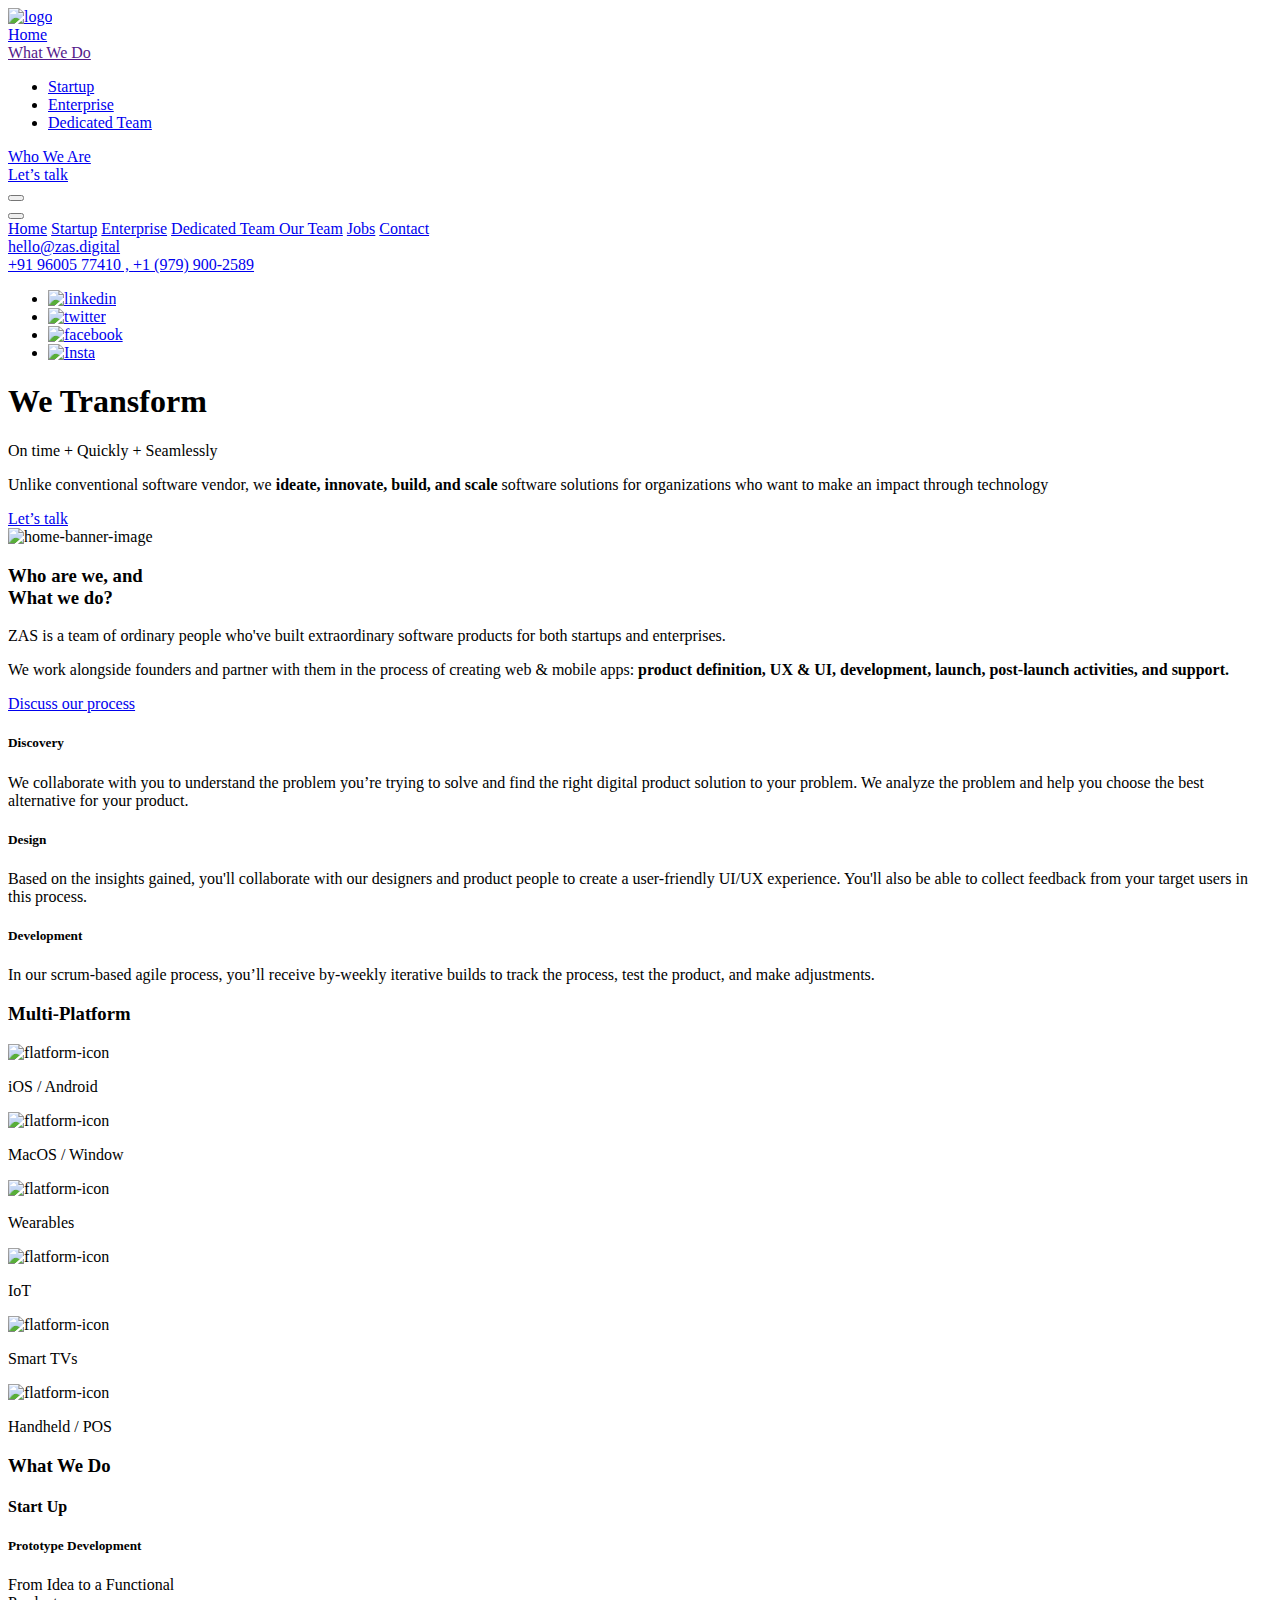
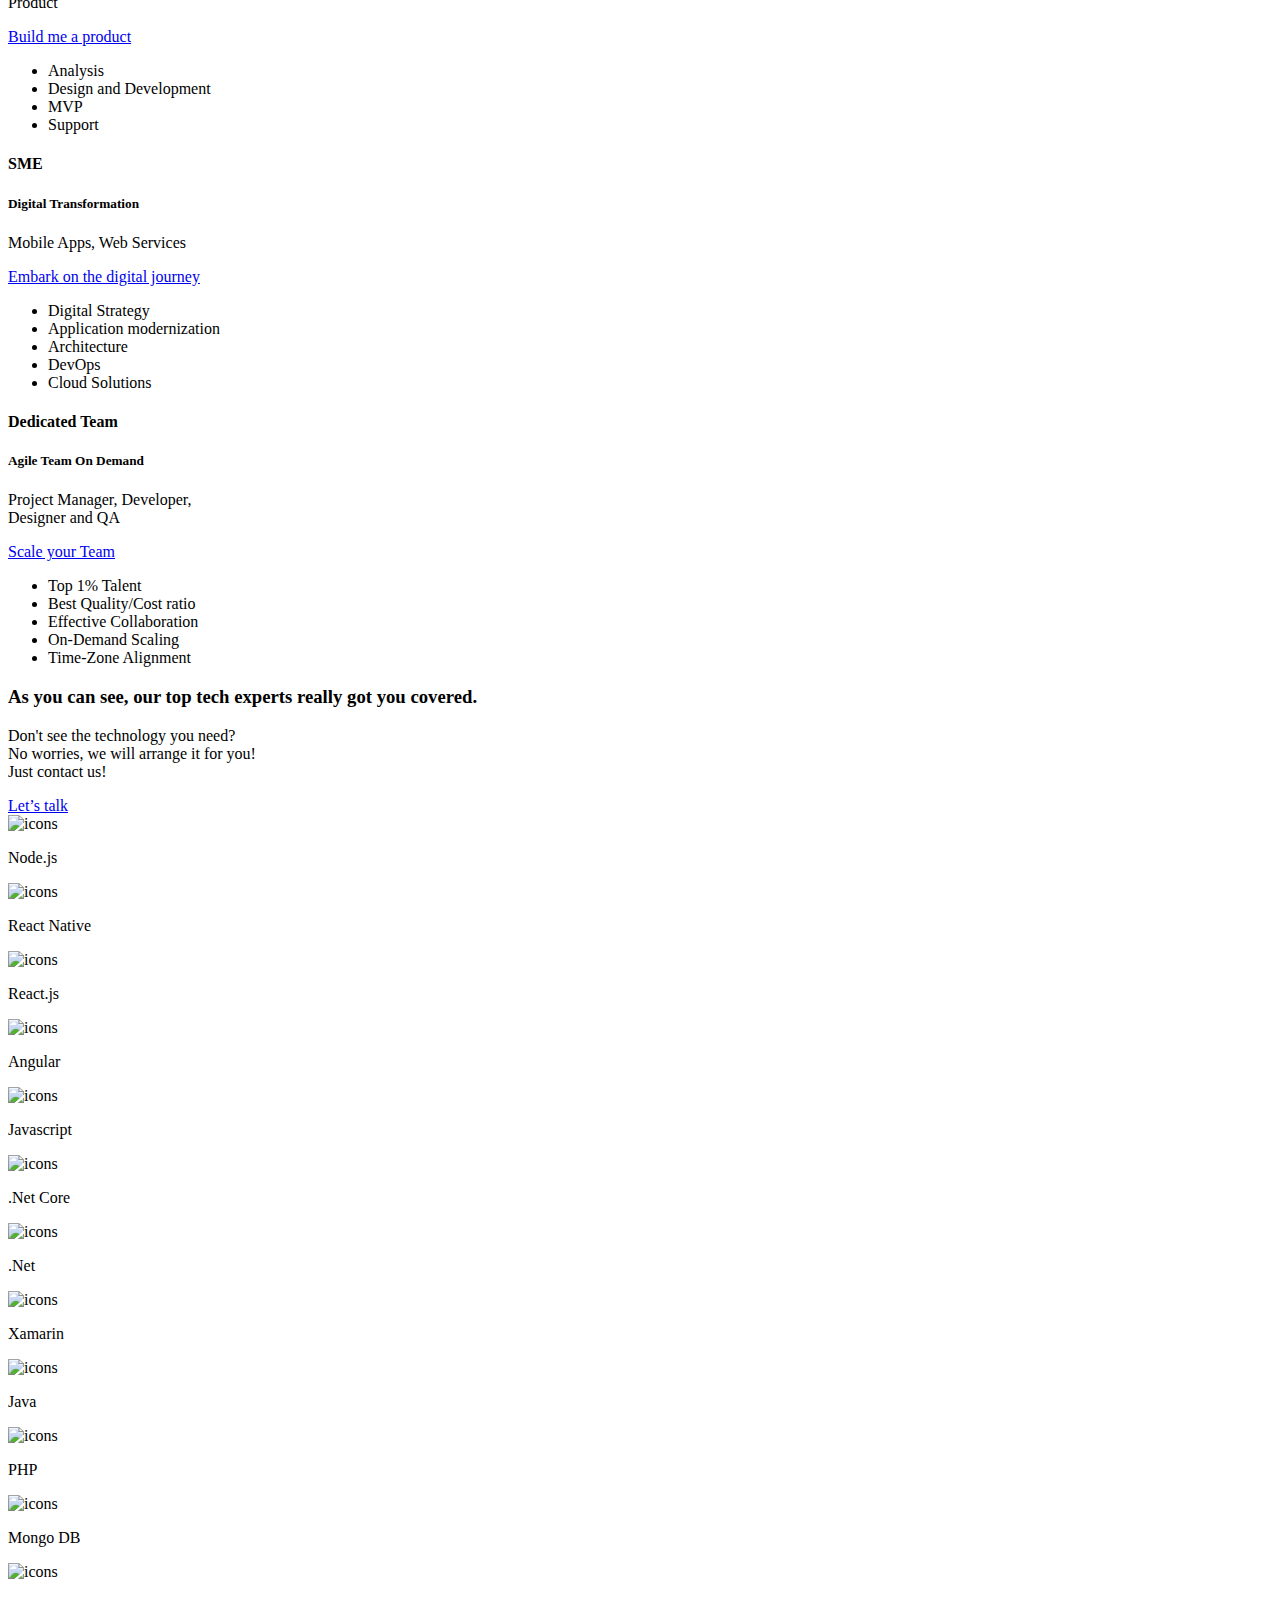
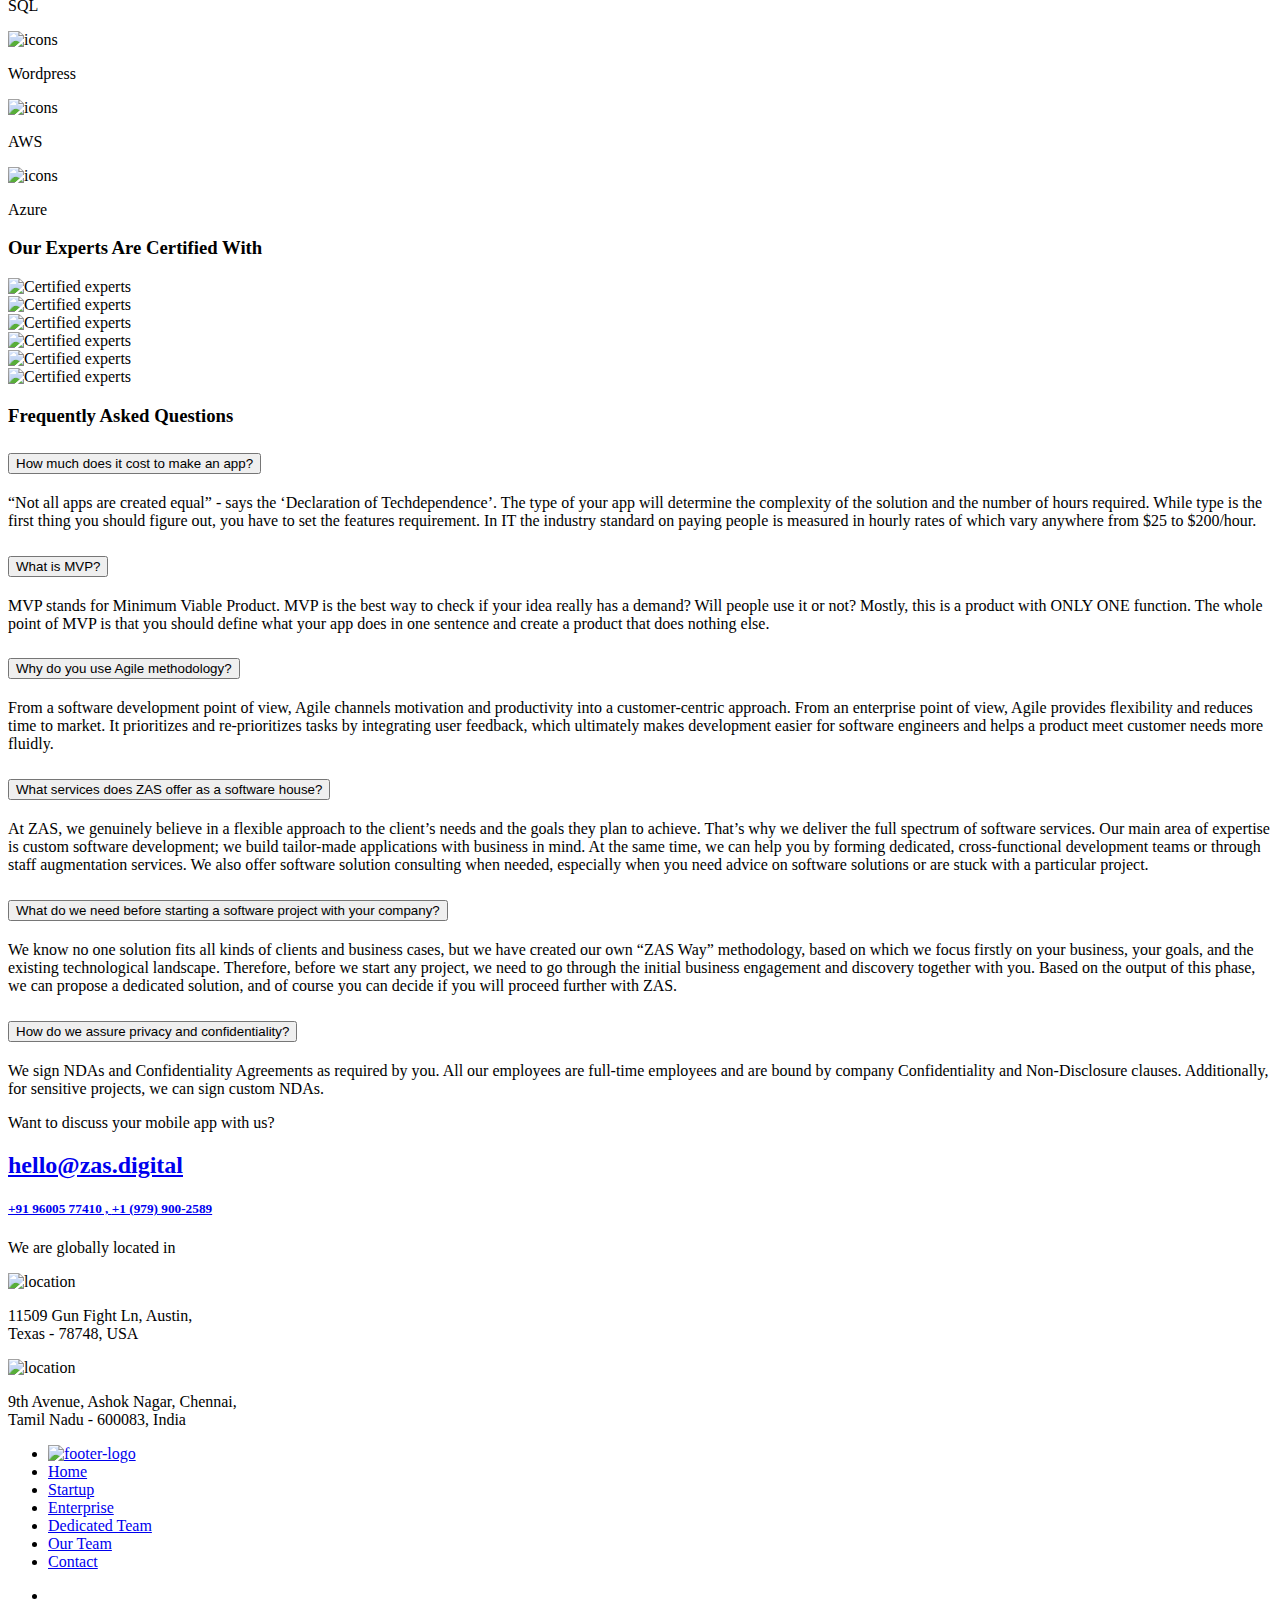
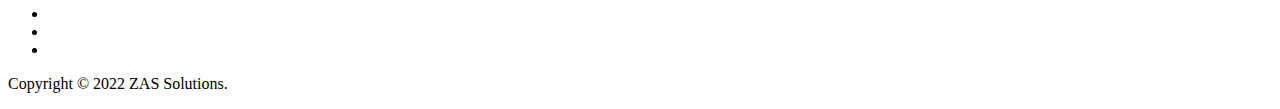
==== commit 892cb7e6: "Latest updates" ====
--- a/index.html
+++ b/index.html
@@ -1,6 +1,7 @@
 <!doctype html>
 <html lang="en">
     <head>
+        <base href="http://192.168.64.2/ZAS/">
         <meta http-equiv="Content-Type" content="text/html; charset=UTF-8">
         <meta name="viewport" content="width=device-width, initial-scale=1.0, maximum-scale=1.0, user-scalable=0, shrink-to-fit=no">
         <meta http-equiv="X-UA-Compatible" content="IE=edge">
@@ -25,28 +26,28 @@
     <header>
         <nav class="navbar main-menu navbar-expand-lg fixed-top">
             <div class="container">
-            <a href="index.html" class="navbar-brand">
+            <a href="in-en" class="navbar-brand">
                 <img src="assets/images/logo.png" class="img-fluid" alt="logo">
             </a>
             <div class="navbar-nav justify-content-end flex-grow-1 pe-3 show-desktop">
                 <li>
-                <a class="nav-item nav-link active" aria-current="page" href="index.html">Home</a>
+                <a class="nav-item nav-link active" aria-current="page" href="in-en">Home</a>
                 </li>
                 <li class="dropdown ">
                     <a href="" class="dropdown-toggle py-2" type="button" id="dropdownMenuButton" data-bs-toggle="dropdown">
                         What We Do
                     </a>
                     <ul class="dropdown-menu" aria-labelledby="dropdownMenuButton">
-                        <li><a class="dropdown-item" href="pd-startup.html">Startup</a></li>
-                        <li><a class="dropdown-item" href="pd-enterprise.html">Enterprise</a></li>
-                        <li><a class="dropdown-item" href="dedicated-team.html">Dedicated Team </a></li>
+                        <li><a class="dropdown-item" href="in-en/services/startup-app-development">Startup</a></li>
+                        <li><a class="dropdown-item" href="in-en/services/enterprise-app-development">Enterprise</a></li>
+                        <li><a class="dropdown-item" href="in-en/services/dedicated-team-on-demand">Dedicated Team </a></li>
                     </ul>
                 </li>
                 <li>
-                <a class="nav-item nav-link" href="who-we-are.html">Who We Are</a>
+                <a class="nav-item nav-link" href="in-en/us">Who We Are</a>
                 </li>
                 <li>
-                    <a href="contact-us.html" class="theam-button red-btn"><span>Let’s talk</span></a>
+                    <a href="in-en/request-for-services" class="theam-button red-btn"><span>Let’s talk</span></a>
                 </li>
             </div>
             <button class="btn border-0" type="button" data-bs-toggle="offcanvas" data-bs-target="#offcanvasRight" aria-controls="offcanvasRight">
@@ -65,19 +66,20 @@
                 <div class="row h-100">
                     <div class="align-self-top">  
                         <div class="overlay-content">
-                            <a href="index.html" class="active">Home</a>
-                            <a href="pd-startup.html">Startup</a>
-                            <a href="pd-enterprise.html">Enterprise</a>
-                            <a href="dedicated-team.html">Dedicated Team </a>
-                            <a href="about.html">Our Team</a>
+                            <a href="in-en" class="active">Home</a>
+                            <a href="in-en/services/startup-app-development">Startup</a>
+                            <a href="in-en/services/enterprise-app-development">Enterprise</a>
+                            <a href="in-en/services/dedicated-team-on-demand">Dedicated Team </a>
+                            <a href="in-en/about">Our Team</a>
                             <a href="https://www.linkedin.com/company/zas-solutions/jobs/" target="_blank" >Jobs</a>
-                            <a href="contact-us.html">Contact</a>
+                            <a href="in-en/request-for-services">Contact</a>
                         </div>
                     </div>
                     <div class="contact-menu align-self-end d-md-flex justify-content-between">
                         <div class="menu-contact ps-lg-5">
-                            <a href="">hello@zas.digital </a><br>
-                            <a href="">+91 96005 77410, +1 (979) 900-2589</a>
+                            <a href="mailto:hello@zas.digital">hello@zas.digital </a><br>
+                            <a href="tel:+91 96005 77410">+91 96005 77410 , </a>
+                            <a href="tel:+1 (979) 900-2589">+1 (979) 900-2589</a>
                         </div>
                         <div class="social-media align-self-center">
                             <ul>
@@ -97,13 +99,13 @@
             <div class="container h-100">
                 <div class="d-flex align-self-center h-100">
                     <div class="row">
-                        <div class="col-md-6 align-self-center" data-aos="fade-zoom-in" data-aos-easing="ease-in-back" data-aos-delay="300" data-aos-offset="0">
+                        <div class="col-md-6 align-self-center " data-aos="fade-zoom-in" data-aos-easing="ease-in-back" data-aos-delay="300" data-aos-offset="0">
                             <h1 class="mb-4 typewriter">We Transform<br> <span data-text="Business, Ideas, Products"></span> </h1>
                             <span class="font-20 text-uppercase mb-3 d-block">On time + Quickly + Seamlessly</span>
                             <p class="paragraph mb-4">Unlike conventional software vendor, we <strong>ideate, innovate, build, and scale</strong> software solutions for organizations who want to make an impact through technology   </p>
-                            <a href="contact-us.html" class="theam-button black-btn"><span>Let’s talk </span></a>
-                        </div>
-                        <div class="col-md-6 align-self-center text-center" data-aos="fade-zoom-in" data-aos-easing="ease-in-back" data-aos-delay="300" data-aos-offset="0">
+                            <a href="in-en/request-for-services" class="theam-button black-btn"><span>Let’s talk </span></a>
+                        </div>
+                        <div class="col-md-6 align-self-center text-center " data-aos="fade-zoom-in" data-aos-easing="ease-in-back" data-aos-delay="300" data-aos-offset="0">
                             <img src="assets/images/app-development.png" class="img-fluid" alt="home-banner-image">
                             
                         </div>
@@ -119,7 +121,7 @@
                         <p class="paragraph">ZAS is a team of ordinary people who've built extraordinary software products for both startups and enterprises. </p>
                         <p class="paragraph">We work alongside founders and partner with them in the process of creating web & mobile apps: <strong>product definition, UX & UI, development, launch, post-launch activities, and support. </strong></p>
                         <div class="my-4 pt-3">
-                            <a href="contact-us.html" class="theam-button black-btn"><span>Discuss our process</span></a>
+                            <a href="in-en/request-for-services" class="theam-button black-btn"><span>Discuss our process</span></a>
                         </div>
                     </div>
                     <div class="col-md-6" data-aos="fade-up">
@@ -196,7 +198,7 @@
                                     <h5 class="fw-600 mb-3 mt-2">Prototype Development </h5>
                                     <p>From Idea to a Functional<br> Product </p>
                                 </div>
-                                <a href="contact-us.html" class="theam-button black-btn mb-3 mt-1"><span>Build me a product</span></a>
+                                <a href="in-en/request-for-services" class="theam-button black-btn mb-3 mt-1"><span>Build me a product</span></a>
                             </div>
                             <div class="card-footer bg-none pt-4">
                                 <ul>
@@ -218,7 +220,7 @@
                                     <h5 class="fw-600 mb-3 mt-2">Digital Transformation </h5>
                                     <p>Mobile Apps, Web Services</p>
                                 </div>
-                                <a href="contact-us.html" class="theam-button black-btn mb-3 mt-1"><span>Embark on the digital journey</span></a>
+                                <a href="in-en/request-for-services" class="theam-button black-btn mb-3 mt-1"><span>Embark on the digital journey</span></a>
                             </div>
                             <div class="card-footer bg-none pt-4">
                                 <ul>
@@ -241,7 +243,7 @@
                                     <h5 class="fw-600 mb-3 mt-2">Agile Team On Demand </h5>
                                     <p>Project Manager, Developer,<br> Designer and QA </p>
                                 </div>
-                                <a href="contact-us.html" class="theam-button black-btn mb-3 mt-1"><span>Scale your Team</span></a>
+                                <a href="in-en/request-for-services" class="theam-button black-btn mb-3 mt-1"><span>Scale your Team</span></a>
                             </div>
                             <div class="card-footer bg-none pt-4">
                                 <ul>
@@ -263,7 +265,7 @@
                     <div class="col-xl-4 col-md-5 pe-lg-3 mb-4"  data-aos="fade-up">
                         <h3>As you can see, our top tech experts really got you covered.</h3>
                         <p>Don't see the technology you need? <br>No worries, we will arrange it for you!<br> Just contact us!</p>
-                        <a href="contact-us.html" class="theam-button black-btn mt-4"><span>Let’s talk</span></a>
+                        <a href="in-en/request-for-services" class="theam-button black-btn mt-4"><span>Let’s talk</span></a>
                     </div>
                     <div class="col-xl-6 col-md-7 ms-auto" data-aos="fade-up">
                         <div class="row row-cols-lg-5 text-center">
@@ -472,7 +474,7 @@
             </div>
          </section>
          
-        <footer>
+         <footer>
             <div class="footer-top">
                 <div class="container">
                     <div class="row">
@@ -488,7 +490,7 @@
                             <div class="down-arrow position-relative"></div>
                             <p class="mt-5 mb-4 pb-lg-2">We are globally located in</p>
                             <div class="col-md-6 mx-auto">
-                                <div class="d-flex mb-4">
+                                <div class="d-flex mb-4 justify-content-center">
                                     <div class="me-3">
                                         <img src="assets/images/location.png" class="img-fluid" alt="location">
                                     </div>
@@ -496,7 +498,7 @@
                                         <p class="text-white mb-0">11509 Gun Fight Ln, Austin,<br> Texas - 78748, USA</p>
                                     </div>
                                 </div>
-                                <div class="d-flex mb-4">
+                                <div class="d-flex mb-4 justify-content-center">
                                     <div class="me-3">
                                         <img src="assets/images/location.png" class="img-fluid" alt="location">
                                     </div>
@@ -514,13 +516,13 @@
                     <div class="row mx-0">
                         <div class="col-lg-6 text-lg-start align-self-center text-center">
                             <ul class="">
-                                <li  class="footer-logo"><a href="index.html"><img src="assets/images/footer-logo.png" class="img-fluid me-lg-2 mb-lg-0 mb-4" width="70px" alt="footer-logo"></a></li>
-                                <li><a href="index.html">Home</a></li>
-                                <li><a href="pd-startup.html">Startup</a></li>
-                                <li><a href="pd-enterprise.html">Enterprise</a></li>
-                                <li class="show-desktop"><a href="dedicated-team.html" class="active">Dedicated Team </a></li>
-                                <li><a href="about.html">Our Team</a></li>
-                                <li><a href="contact-us.html">Contact</a></li>
+                                <li  class="footer-logo"><a href="in-en"><img src="assets/images/footer-logo.png" class="img-fluid me-lg-2 mb-lg-0 mb-4" width="70px" alt="footer-logo"></a></li>
+                                <li><a href="in-en">Home</a></li>
+                                <li><a href="in-en/services/startup-app-development">Startup</a></li>
+                                <li><a href="in-en/services/enterprise-app-development">Enterprise</a></li>
+                                <li class="show-desktop"><a href="in-en/services/dedicated-team-on-demand">Dedicated Team </a></li>
+                                <li><a href="about">Our Team</a></li>
+                                <li><a href="in-en/request-for-services">Contact</a></li>
                                 
                             </ul>
                         </div>
--- a/assets/css/style.css
+++ b/assets/css/style.css
@@ -456,7 +456,7 @@
 }
 .offcanvas-body a,
 .offcanvas-body .navbar-nav li a {
-  font-size: 52px;
+  font-size: 48px;
   font-weight: 700;
   color: var(--black-color);
   display: block;
@@ -1126,6 +1126,7 @@
   cursor: pointer;
   width: 100%;
   border: 1px solid var(--black-color);
+  background: var(--white-color);
   padding: 0.8rem 1rem;
   border-radius: 8px;
   text-align: center;
@@ -1263,8 +1264,8 @@
   }
   .offcanvas-body a,
   .offcanvas-body .navbar-nav li a {
-    font-size: 30px;
-    padding: 0.4rem 0;
+    font-size: 28px;
+    padding: 0.25rem 0;
   }
   li.dropdown .dropdown-toggle {
     padding-right: 2rem;
@@ -1369,7 +1370,7 @@
   button.link.with-padding span.inner:before {
     bottom: 8px;
   }
-  .main-banner h1 br {
+  .main-banner h1 br,.menu-contact br {
     display: block;
   }
   br {
@@ -1406,4 +1407,5 @@
   .footer-top h5 a {
     font-size: 14px;
   }
-}
+  .custom-file-input{width: 100%;}
+}
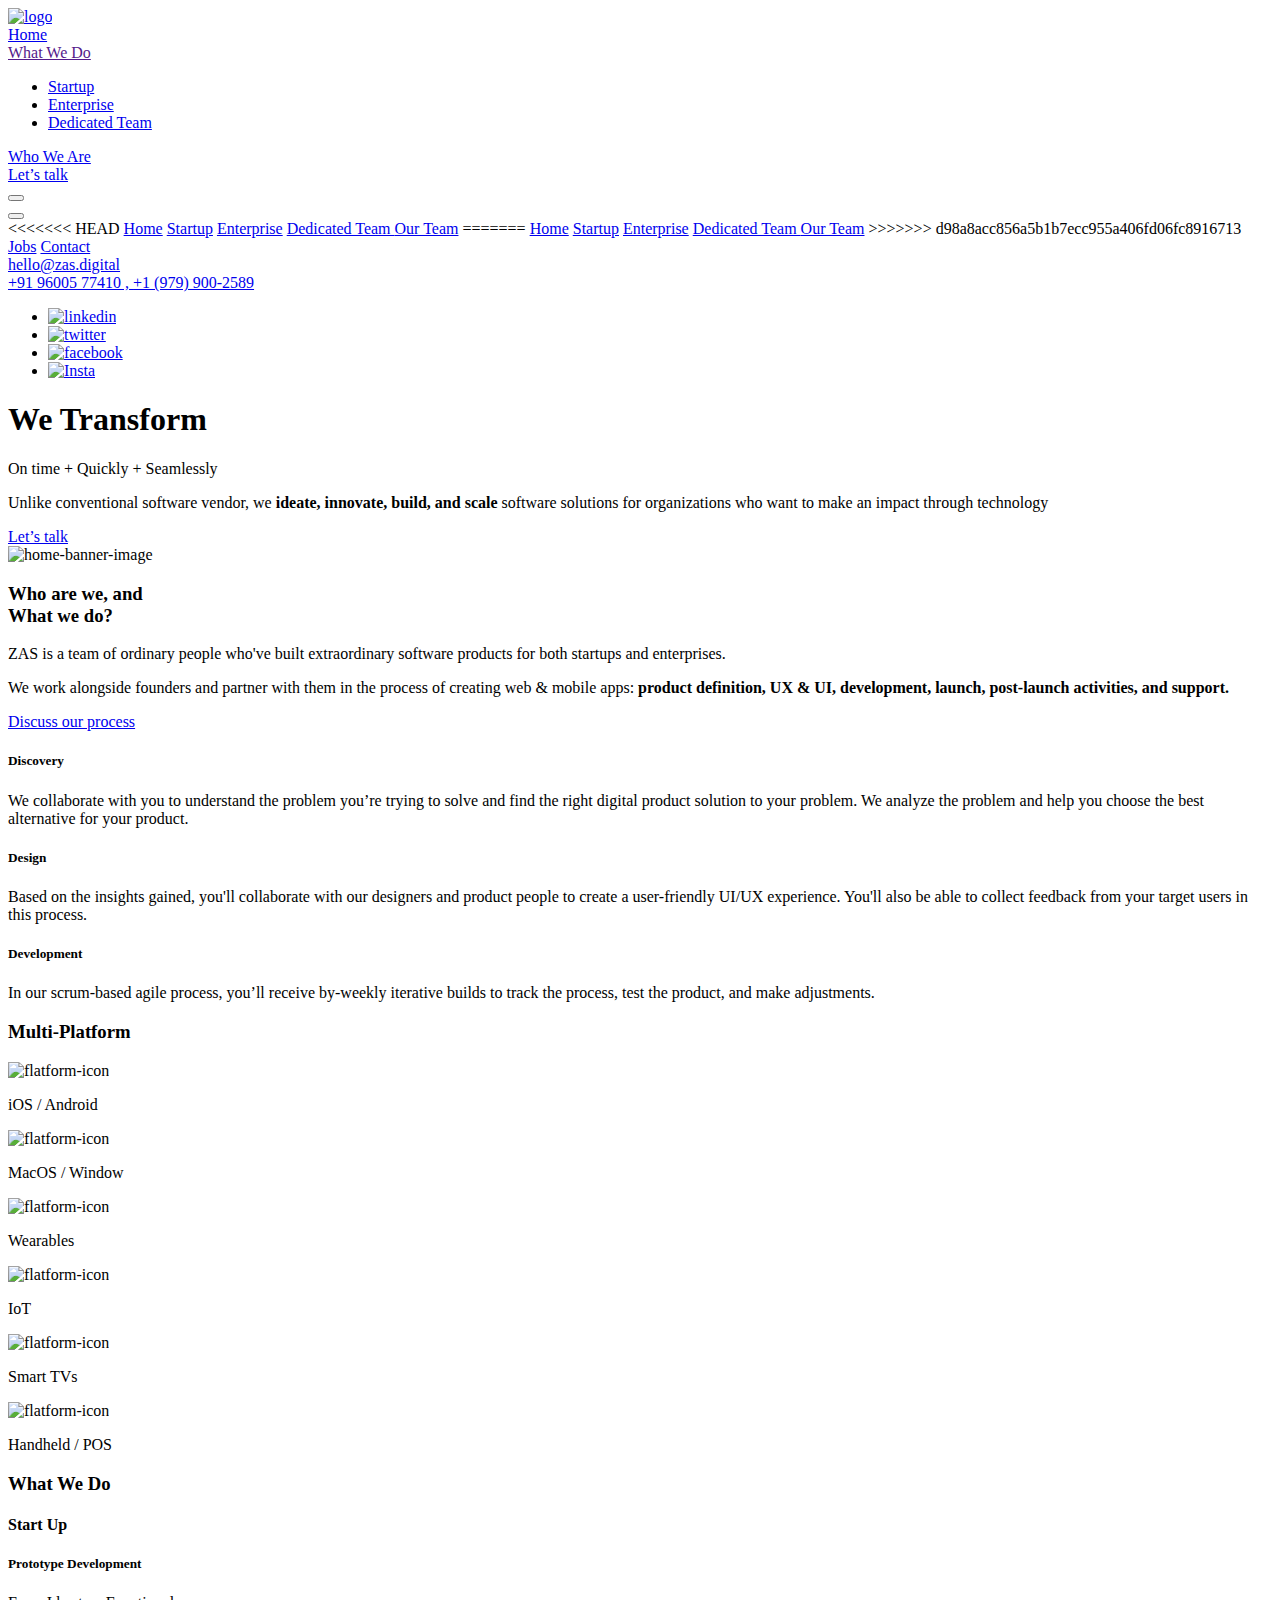
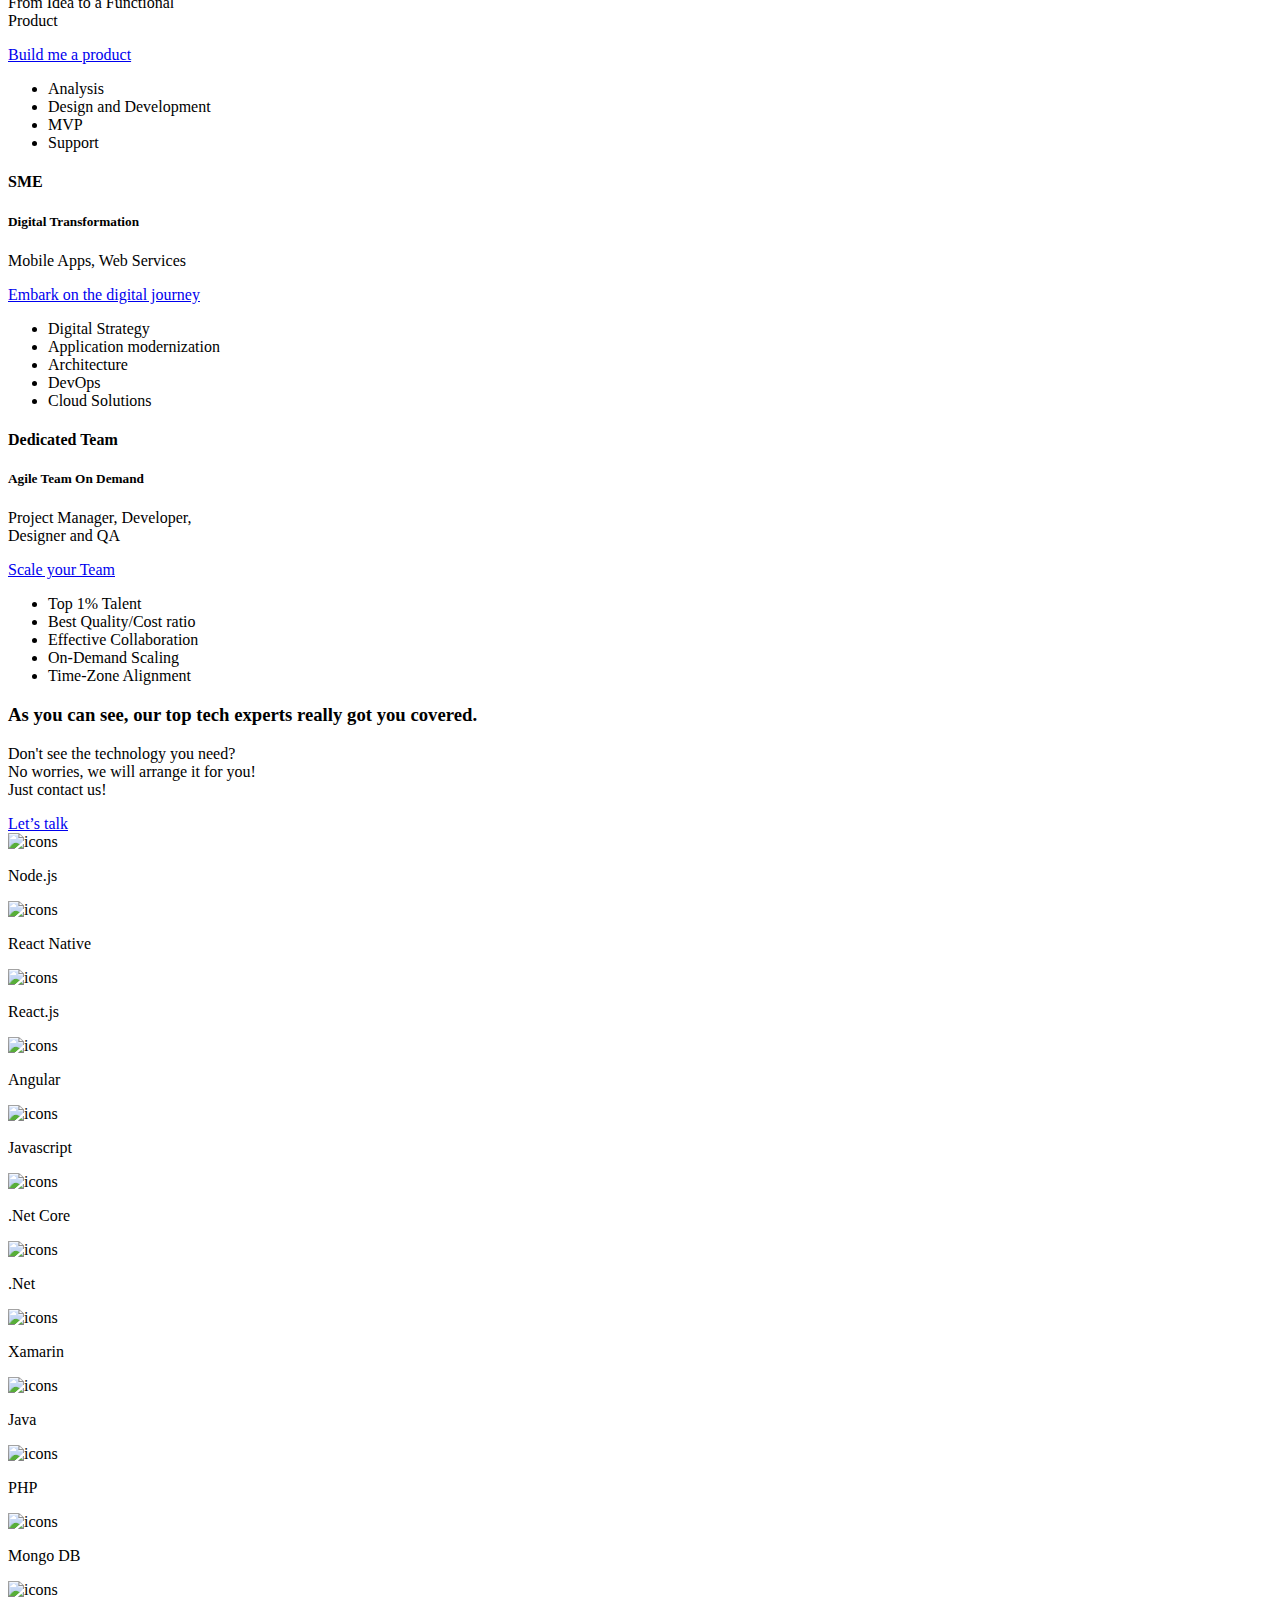
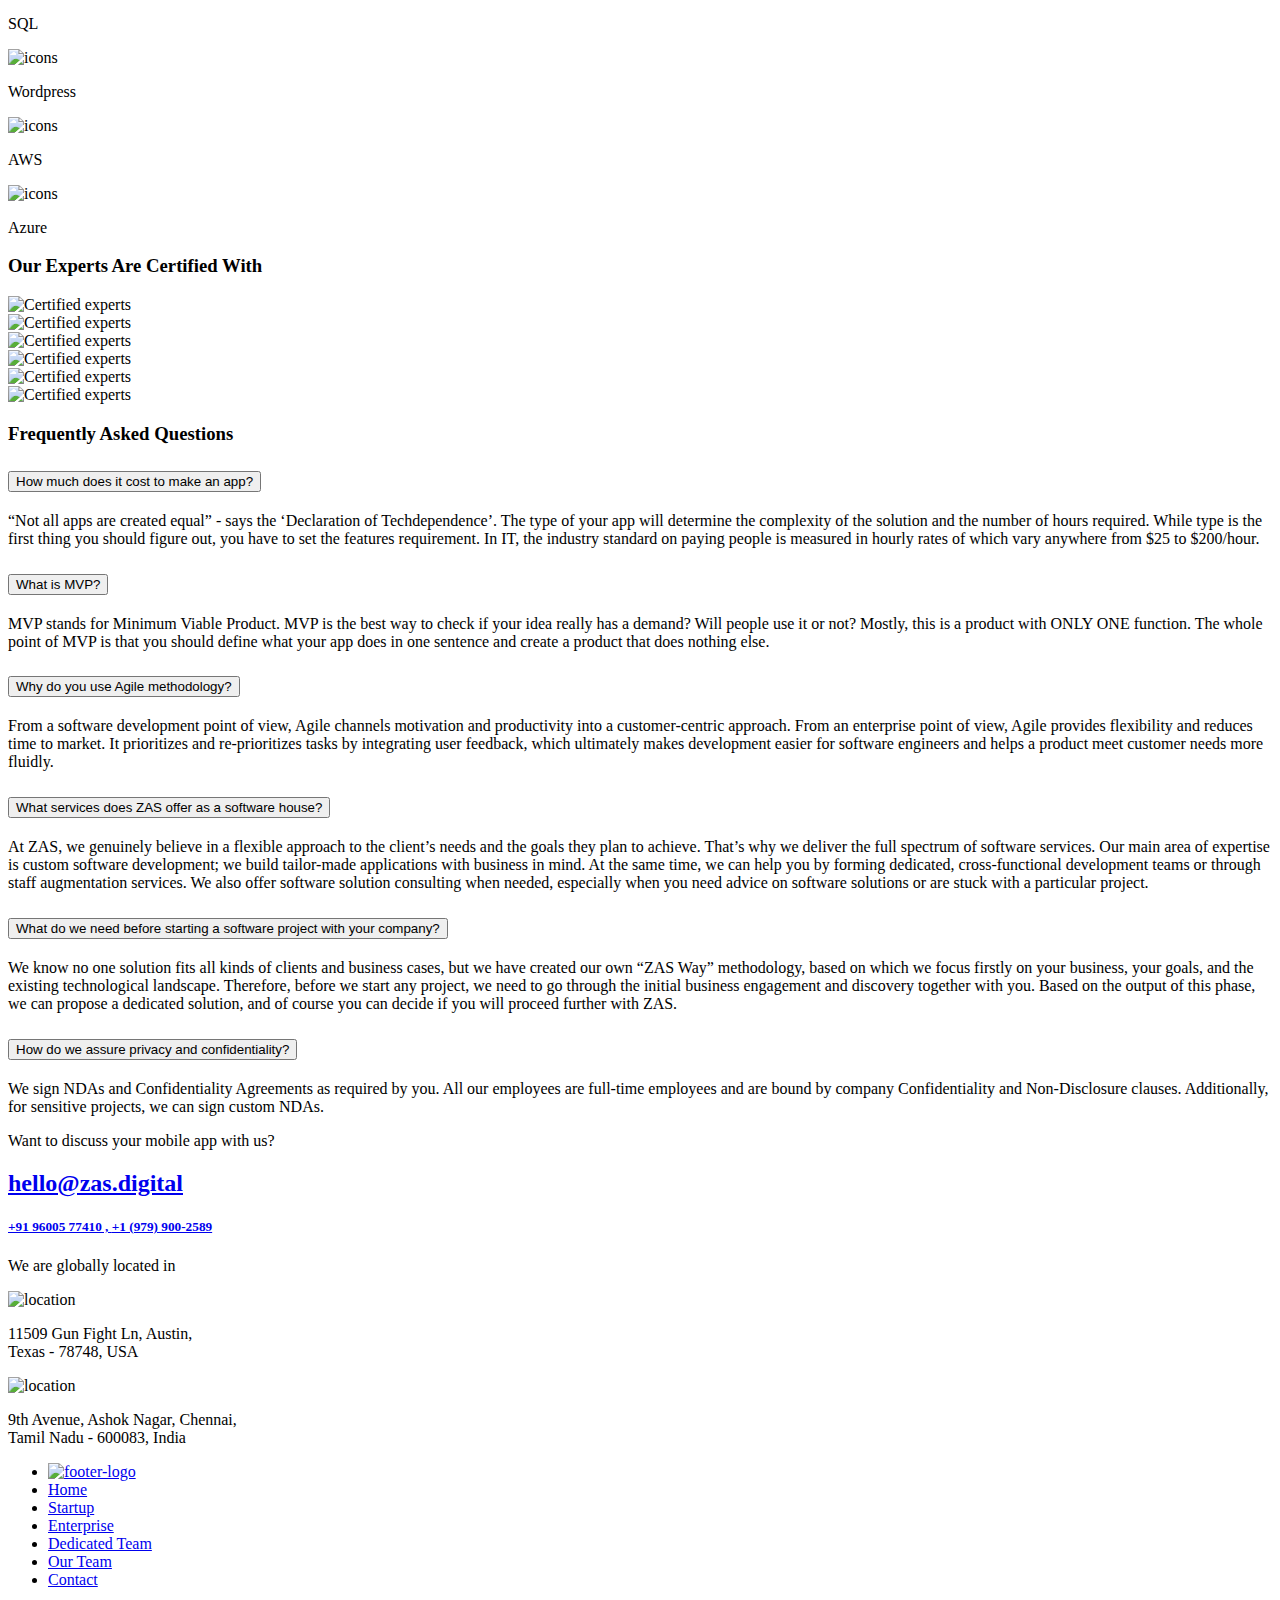
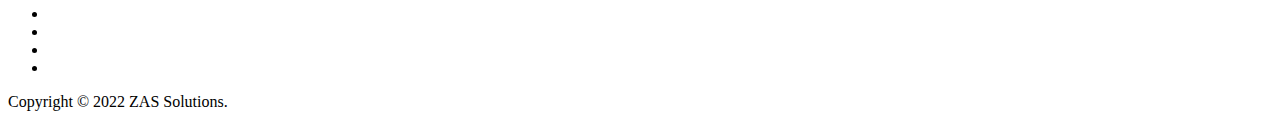
==== commit b77f2a0d: "Merge branch 'project-setup' of https://github.com/Maanavar/ZAS into project-setup" ====
--- a/index.html
+++ b/index.html
@@ -11,6 +11,7 @@
         <meta name="title" content="ZAS Solutions | You dream It, We Build It | Software Development Company | India" />
         <meta name="description" content="ZAS is a software development company headquartered in Austin, that designs and builds scalable software solutions for enterprises and startups. "/>
         <meta name="keywords" content="zas, z axis software solutions, maanavar, dedicated software team, consulting for Startups, technology consulting, strategy consulting, digital consulting, business operations management, operations consulting, digital transformation consulting, it services, it solutions, interactive consulting, zaxis software"/>
+        <meta property="og:image" content="https://zas.voiceofindia.co.in/assets/images/footer-logo.png">
         <link rel="canonical" href="https://zas.digital/in-en" />
 
         <link rel="stylesheet" href="assets/css/aos.css">
@@ -66,11 +67,19 @@
                 <div class="row h-100">
                     <div class="align-self-top">  
                         <div class="overlay-content">
+<<<<<<< HEAD
                             <a href="in-en" class="active">Home</a>
                             <a href="in-en/services/startup-app-development">Startup</a>
                             <a href="in-en/services/enterprise-app-development">Enterprise</a>
                             <a href="in-en/services/dedicated-team-on-demand">Dedicated Team </a>
                             <a href="in-en/about">Our Team</a>
+=======
+                            <a href="index.html" class="active">Home</a>
+                            <a href="pd-startup.html">Startup</a>
+                            <a href="pd-enterprise.html">Enterprise</a>
+                            <a href="dedicated-team.html">Dedicated Team </a>
+                            <a href="who-we-are.html">Our Team</a>
+>>>>>>> d98a8acc856a5b1b7ecc955a406fd06fc8916713
                             <a href="https://www.linkedin.com/company/zas-solutions/jobs/" target="_blank" >Jobs</a>
                             <a href="in-en/request-for-services">Contact</a>
                         </div>
@@ -404,7 +413,7 @@
                                 </h2>
                                 <div id="collapseOne" class="accordion-collapse collapse show" aria-labelledby="headingOne" data-bs-parent="#faq">
                                     <div class="accordion-body">
-                                        <p>“Not all apps are created equal” - says the ‘Declaration of Techdependence’. The type of your app will determine the complexity of the solution and the number of hours required. While type is the first thing you should figure out, you have to set the features requirement. In IT the industry standard on paying people is measured in hourly rates of which vary anywhere from $25 to $200/hour. </p>
+                                        <p>“Not all apps are created equal” - says the ‘Declaration of Techdependence’. The type of your app will determine the complexity of the solution and the number of hours required. While type is the first thing you should figure out, you have to set the features requirement. In IT, the industry standard on paying people is measured in hourly rates of which vary anywhere from $25 to $200/hour. </p>
                                     </div>
                                 </div>
                             </div>
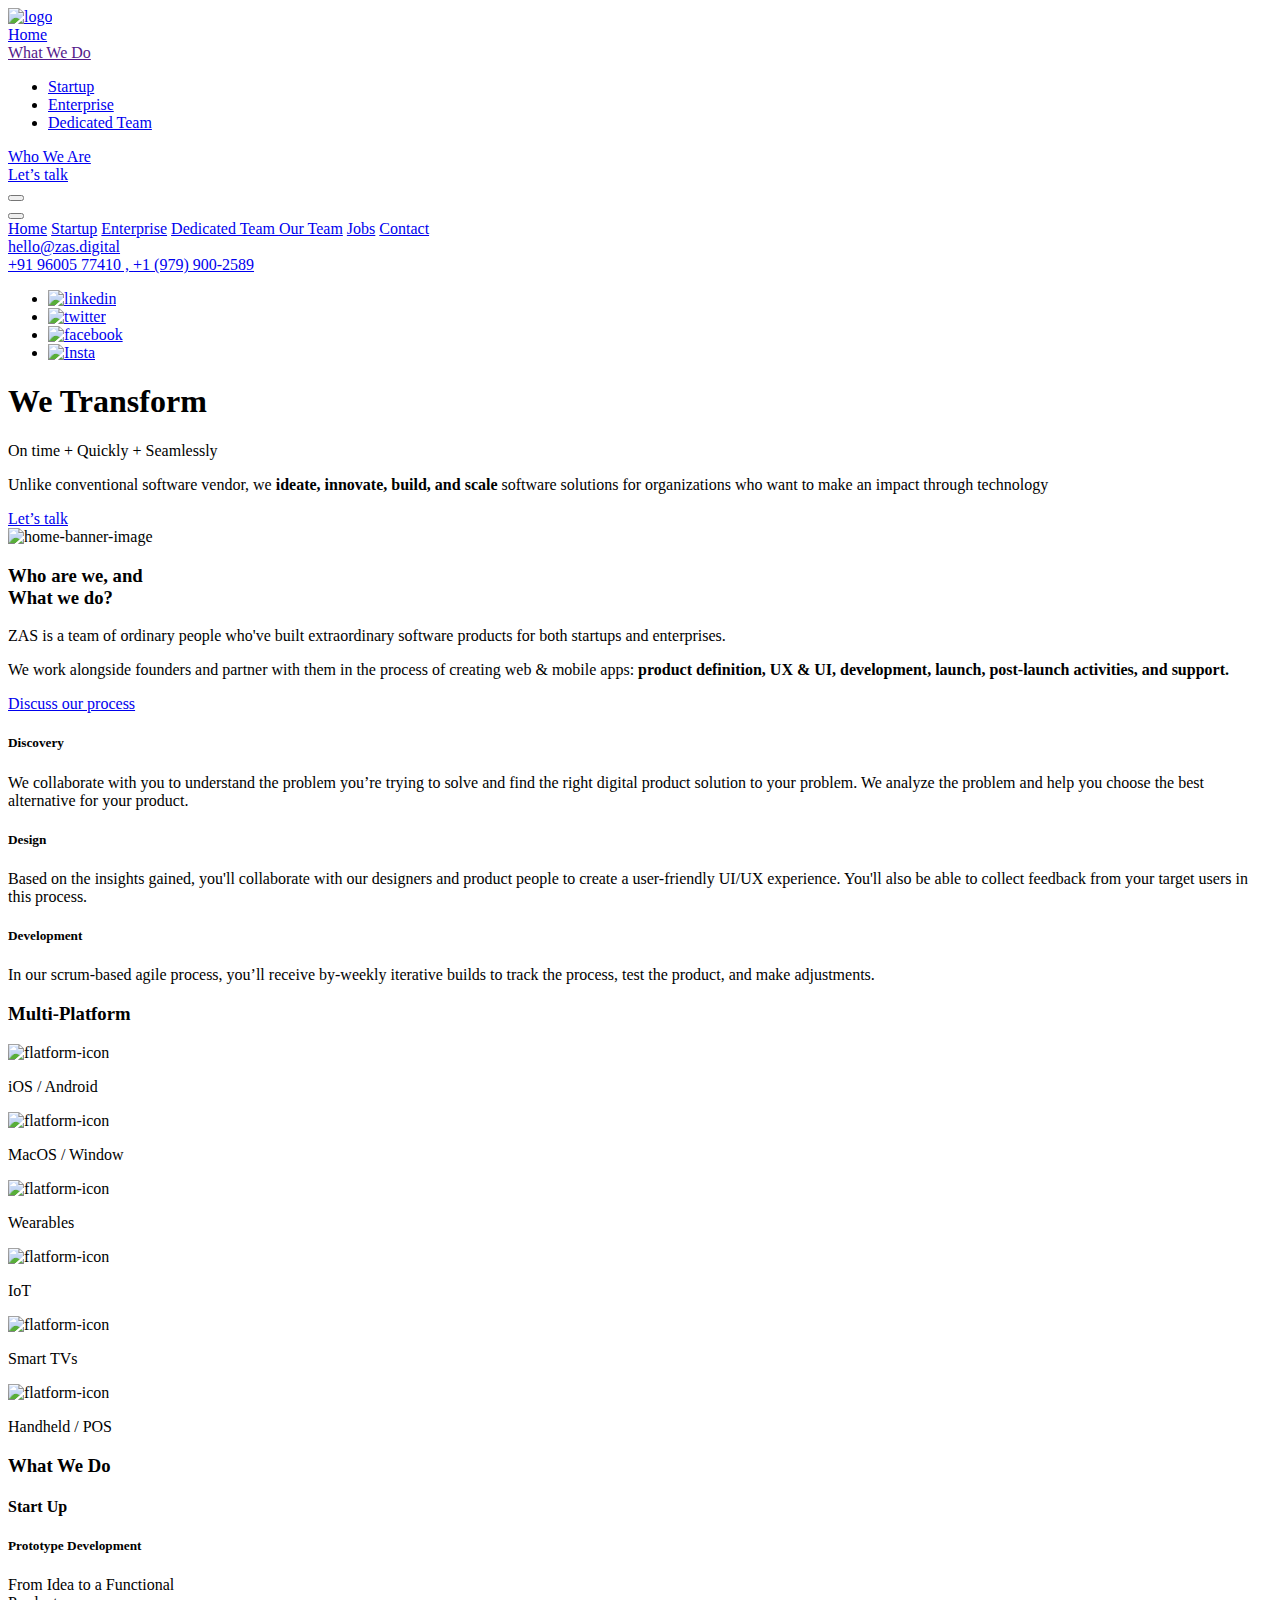
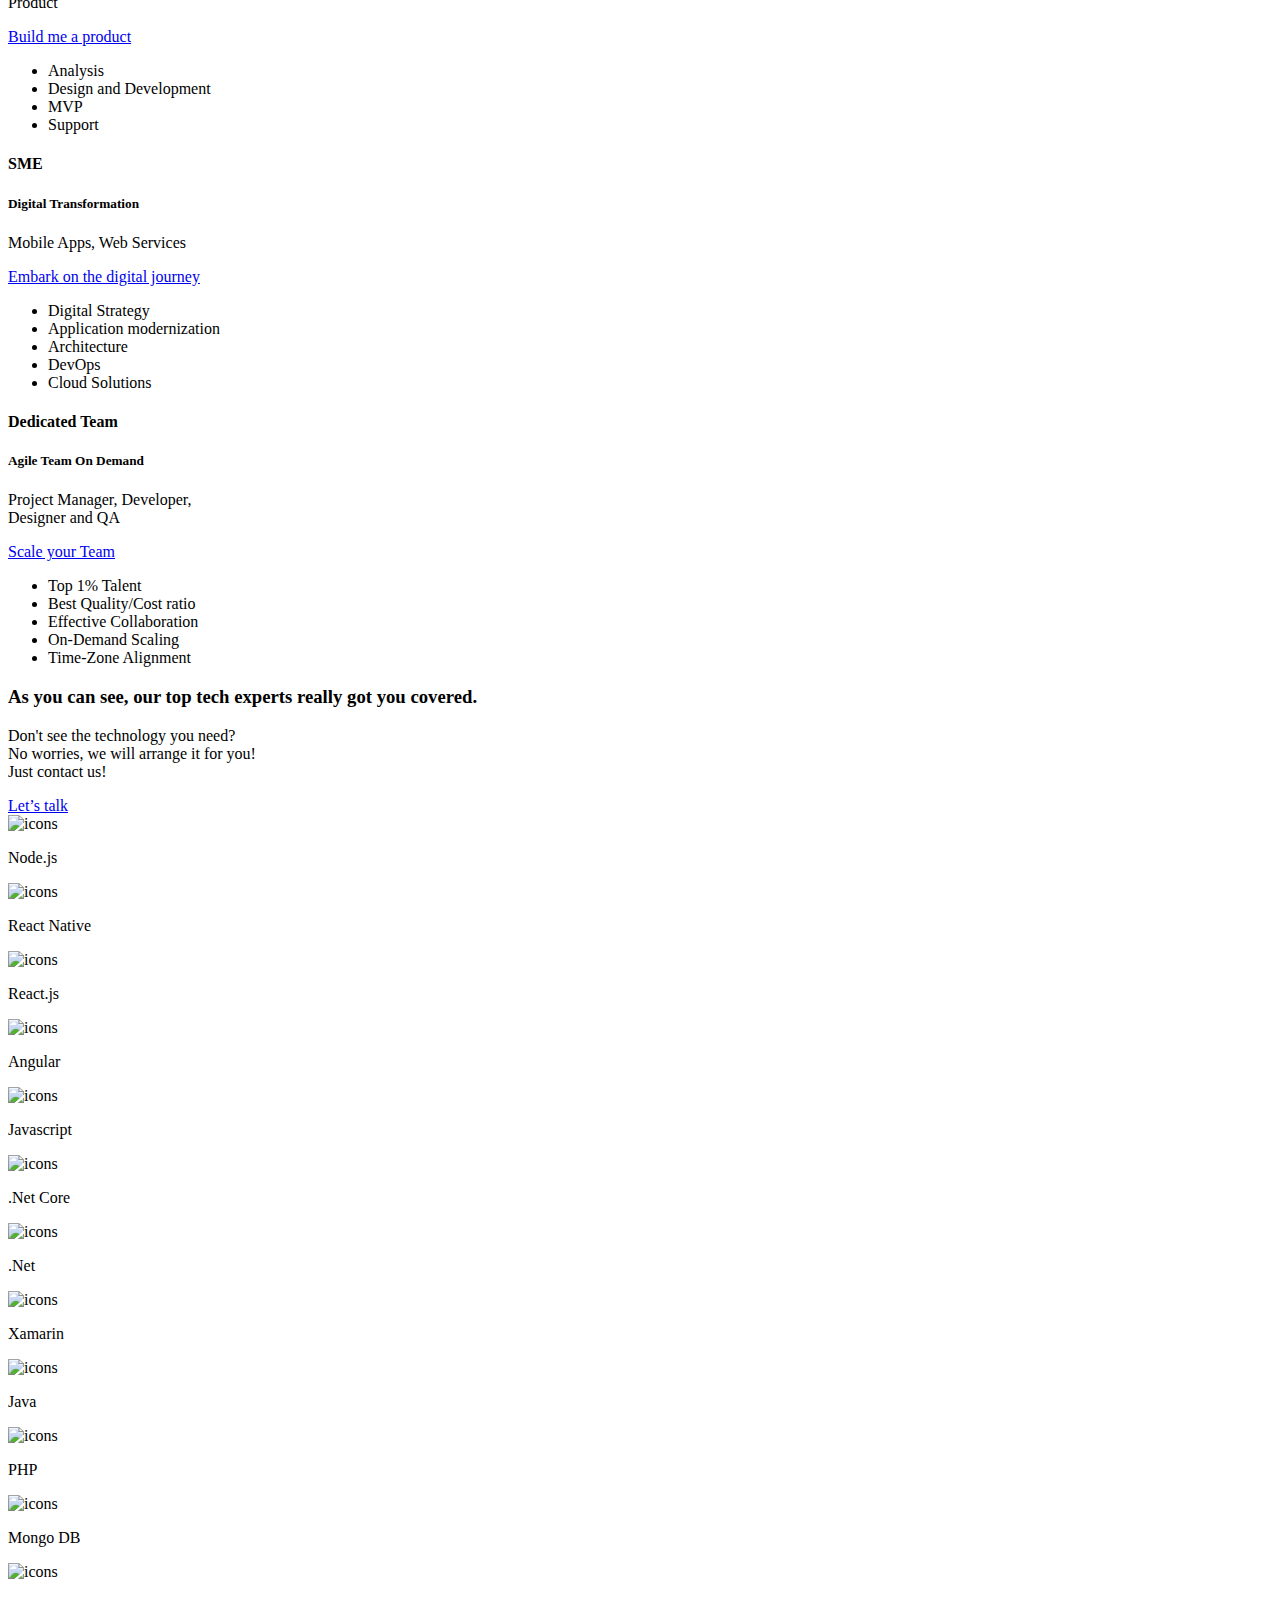
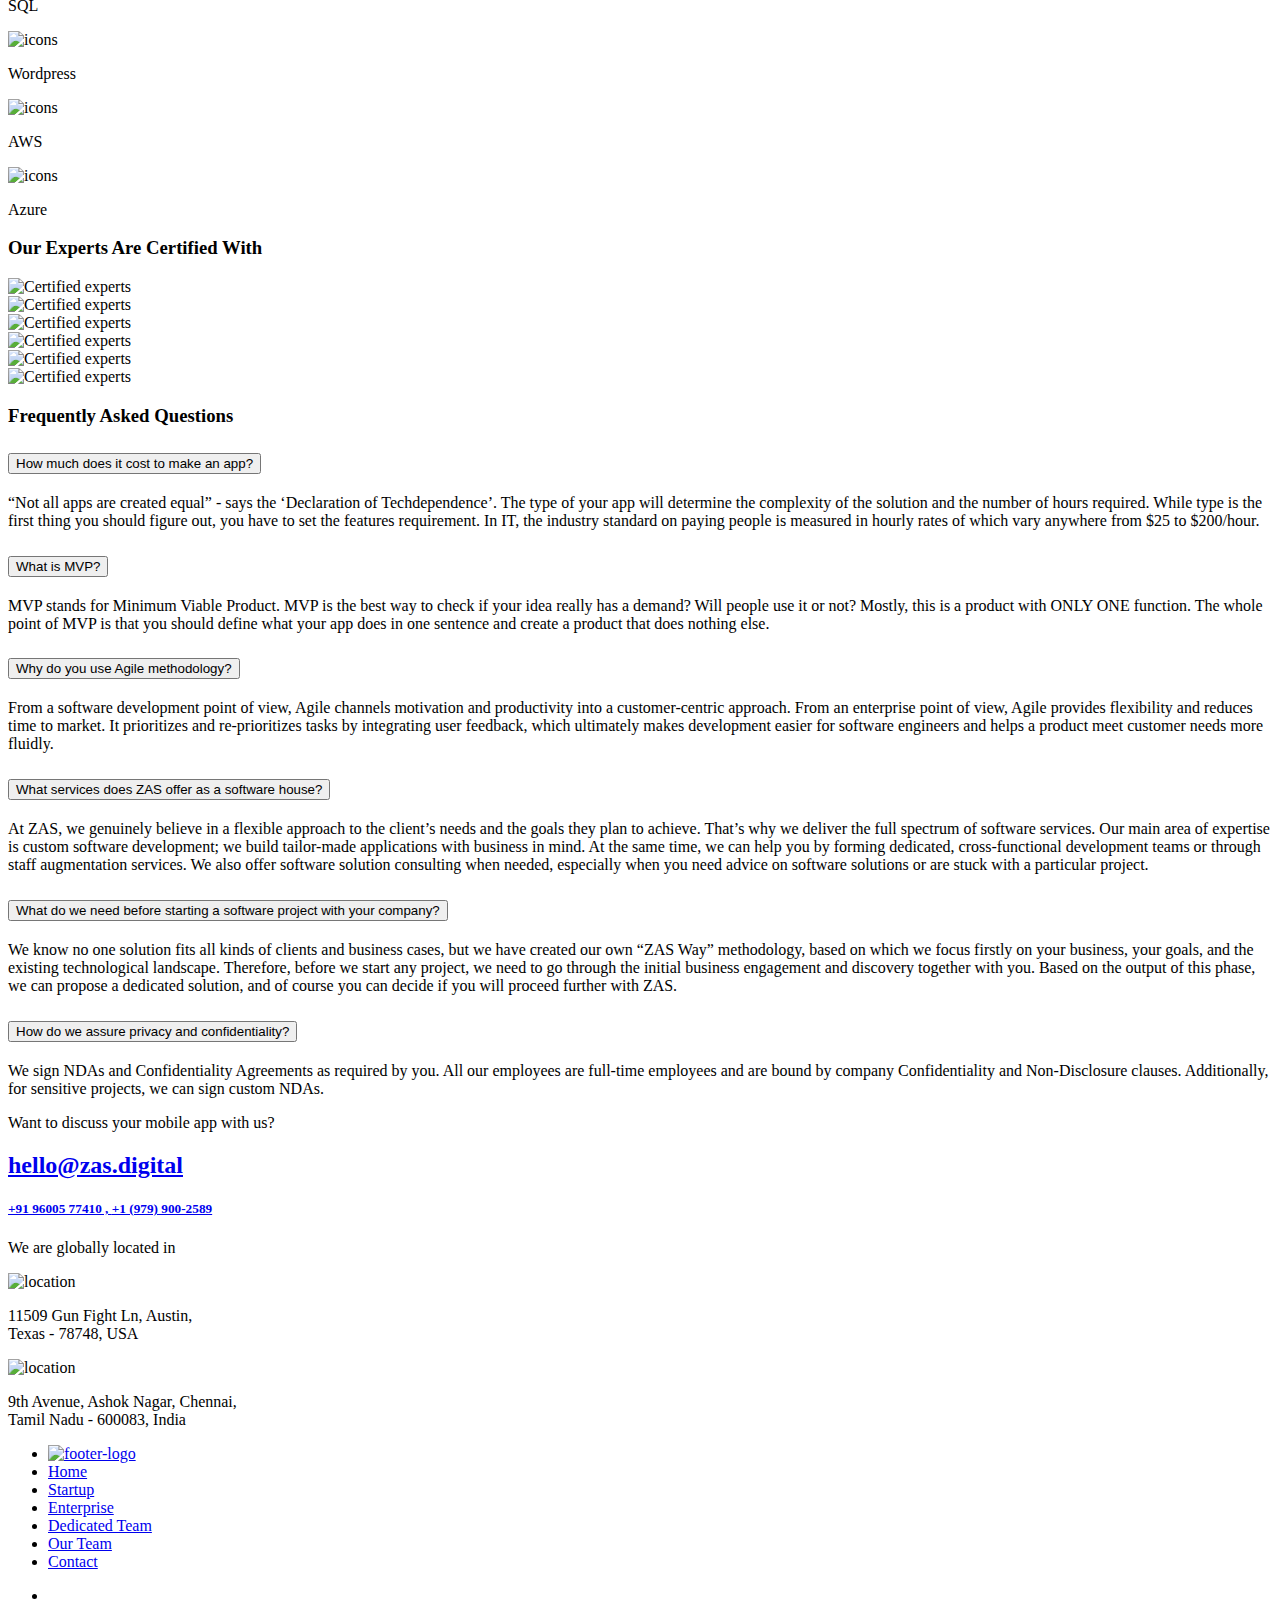
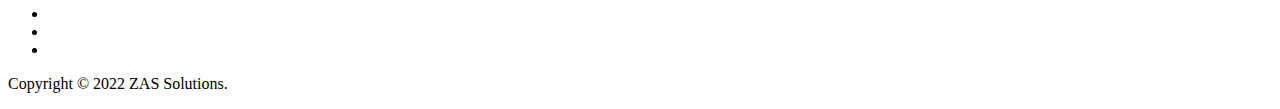
==== commit e68626d2: "latest files" ====
--- a/index.html
+++ b/index.html
@@ -67,19 +67,11 @@
                 <div class="row h-100">
                     <div class="align-self-top">  
                         <div class="overlay-content">
-<<<<<<< HEAD
                             <a href="in-en" class="active">Home</a>
                             <a href="in-en/services/startup-app-development">Startup</a>
                             <a href="in-en/services/enterprise-app-development">Enterprise</a>
                             <a href="in-en/services/dedicated-team-on-demand">Dedicated Team </a>
                             <a href="in-en/about">Our Team</a>
-=======
-                            <a href="index.html" class="active">Home</a>
-                            <a href="pd-startup.html">Startup</a>
-                            <a href="pd-enterprise.html">Enterprise</a>
-                            <a href="dedicated-team.html">Dedicated Team </a>
-                            <a href="who-we-are.html">Our Team</a>
->>>>>>> d98a8acc856a5b1b7ecc955a406fd06fc8916713
                             <a href="https://www.linkedin.com/company/zas-solutions/jobs/" target="_blank" >Jobs</a>
                             <a href="in-en/request-for-services">Contact</a>
                         </div>
